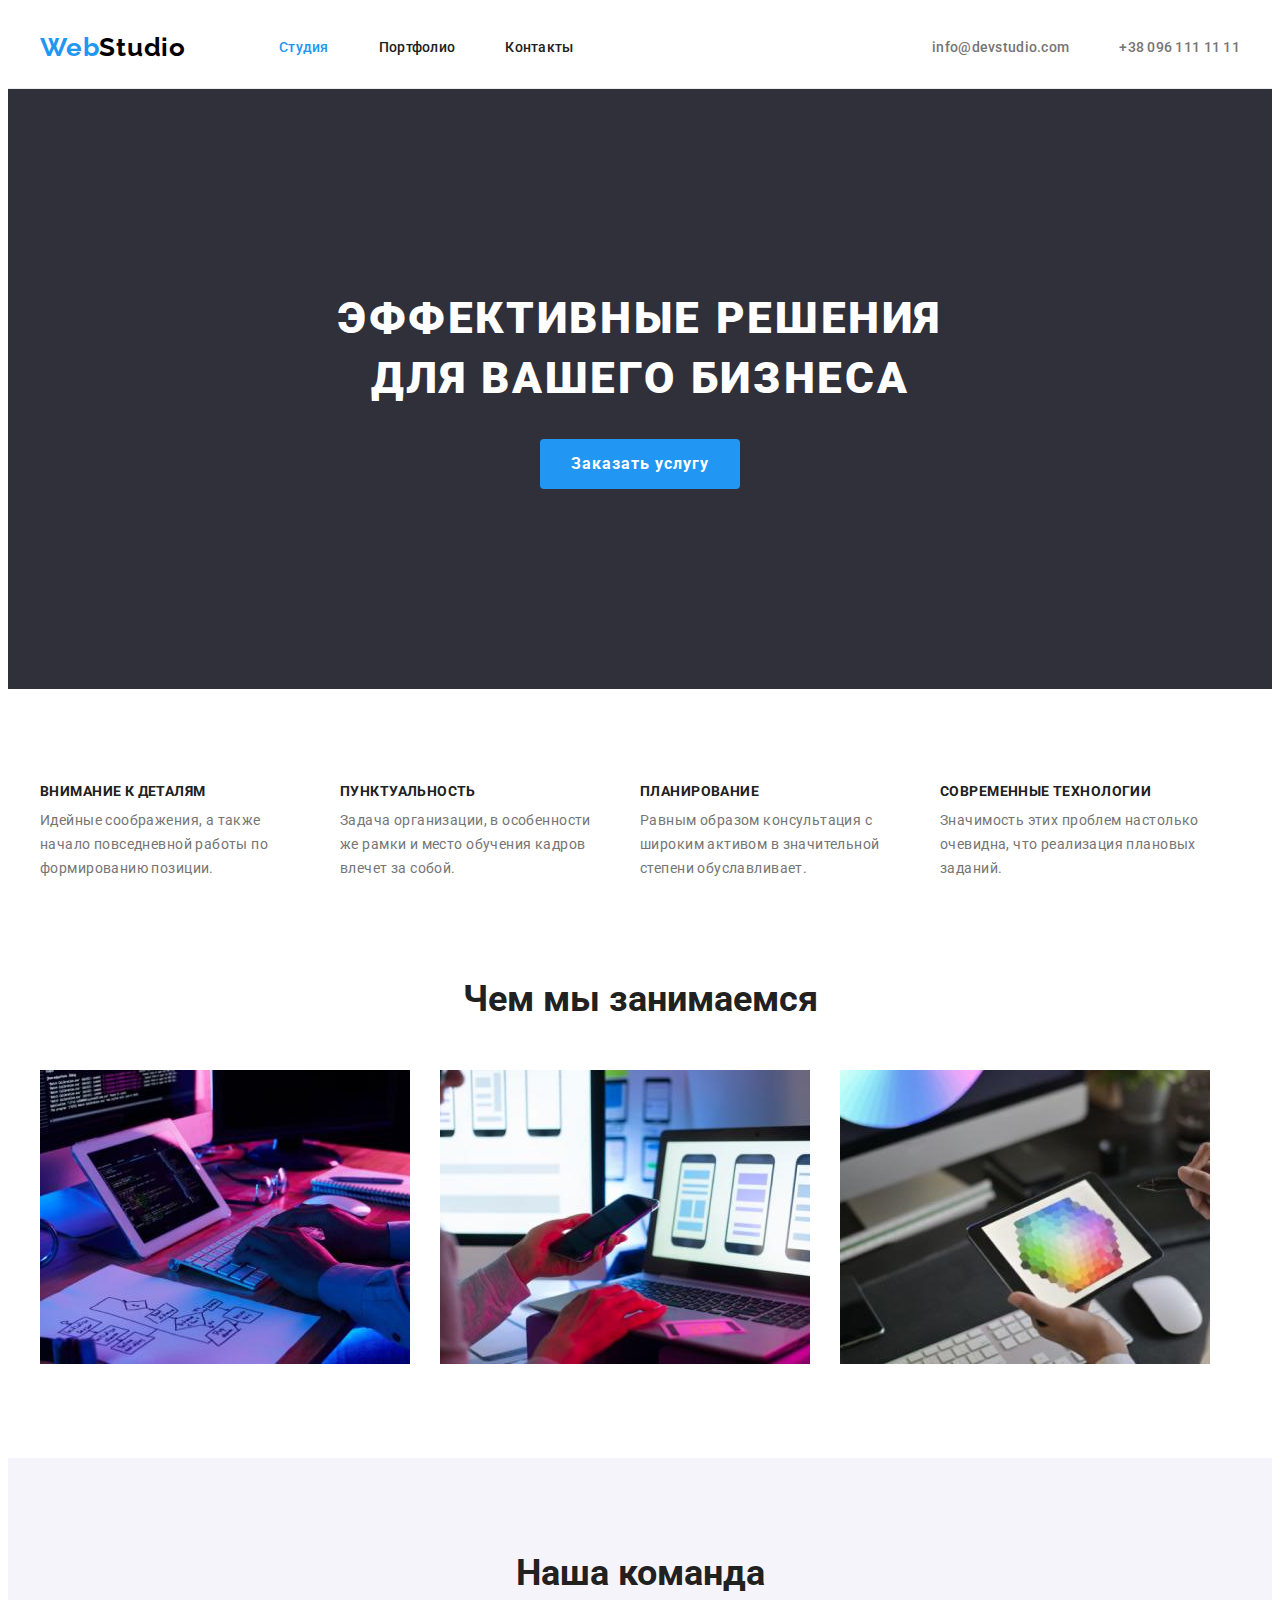
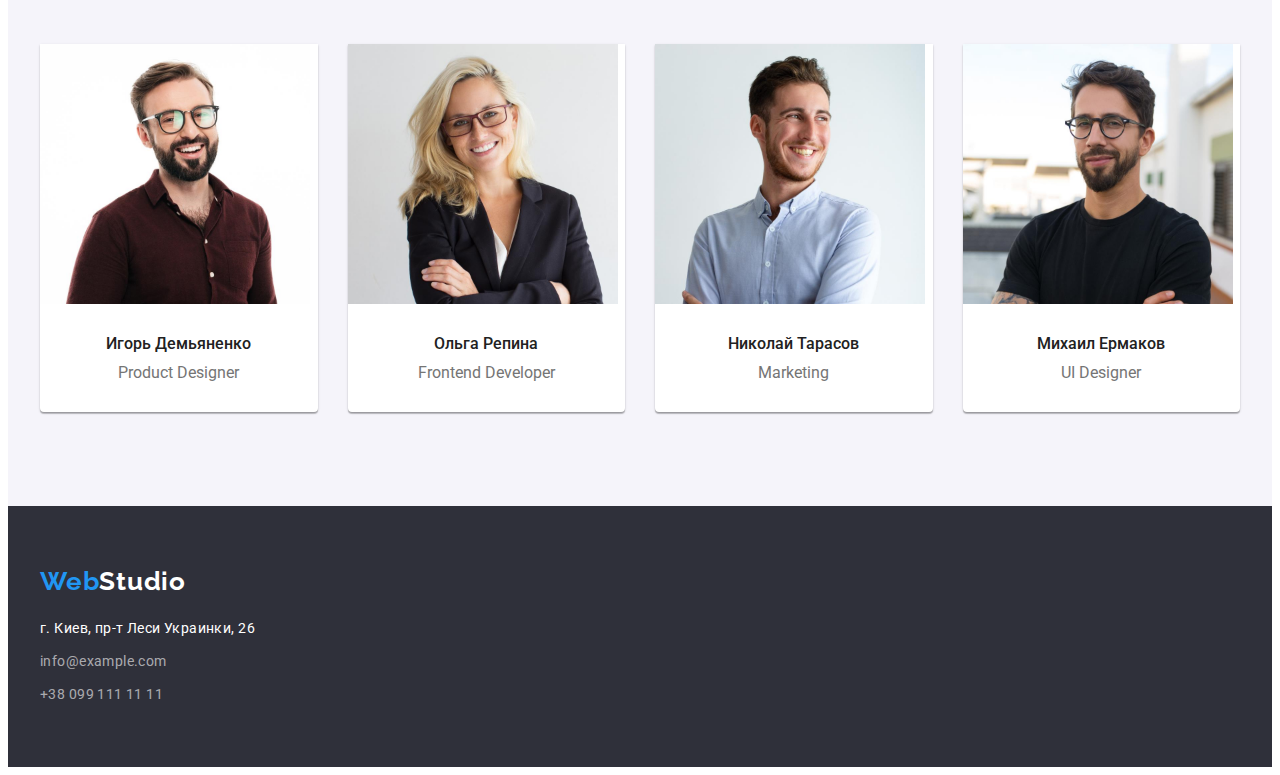
==== index.html @ 72ec7dcc "правки згідно зауважень ментора по роботі 3" ====
<!DOCTYPE html>
<html lang="ru">

<head>
    <meta charset="UTF-8">
    <meta http-equiv="X-UA-Compatible" content="IE=edge">
    <meta name="viewport" content="width=device-width, initial-scale=1.0">
    
    <link rel="preconnect" href="https://fonts.googleapis.com">
    <link rel="preconnect" href="https://fonts.gstatic.com" crossorigin>
    <link href="https://fonts.googleapis.com/css2?family=Raleway:ital,wght@0,700;1,700&family=Roboto:ital,wght@0,400;0,500;0,700;0,900;1,400;1,500;1,700;1,900&display=swap" rel="stylesheet">
    <link rel="stylesheet" href="https://cdnjs.cloudflare.com/ajax/libs/modern-normalize/1.1.0/modern-normalize.min.css"
        integrity="sha512-wpPYUAdjBVSE4KJnH1VR1HeZfpl1ub8YT/NKx4PuQ5NmX2tKuGu6U/JRp5y+Y8XG2tV+wKQpNHVUX03MfMFn9Q=="
        crossorigin="anonymous" referrerpolicy="no-referrer" />
    <title>index.html</title>
    
    <link rel="stylesheet" href="./styles.css/styles.css">
</head>

<body class="main-page">
    <!-- Шапка сайту -->
    
    <header class="head">
        <div class="container header">
        <nav class="nav-header">
            <a class="logo" href="./index.html">
                <span class="logo-color">Web</span>Studio
            </a>

            <ul class="nav-list">
                <li class="nav-item"><a class="link link-studio" href="./index.html">Студия</a></li>
                <li class="nav-item"><a class="link" href="./portfolio.html">Портфолио</a></li>
                <li class="nav-item"><a class="link" href="">Контакты</a></li>
            </ul>
        </nav>

        <ul class="contact">
            <li class="link-item"><a class="link-contact" href="mailto:info@devstudio.com">info@devstudio.com</a></li>
            <li class="link-item"> <a class="link-contact" href="tel:+380961111111">+38 096 111 11 11</a></li>
        </ul>
        
        </div>
    </header>
    
    <!-- основна частина документу  -->
    
    <main>
        <section class="hero">
            <h1 class="hero-title">Эффективные решения для вашего бизнеса</h1>
            <button class="hero-button" type="button">Заказать услугу</button>
        </section>

        <section class="section-pluses">
            <div class="container pluses">
                <ul class="section-list">
                    <li>
                        <h3 class="pluses-title">Внимание к деталям</h3>
                        <p class="pluses-text">Идейные соображения, а также начало повседневной работы по формированию позиции.</p>
                    </li>
                    <li>
                        <h3 class="pluses-title">Пунктуальность</h3>
                        <p class="pluses-text">Задача организации, в особенности же рамки и место обучения кадров влечет за собой.</p>
                    </li>
                    <li>
                        <h3 class="pluses-title">Планирование</h3>
                        <p class="pluses-text">Равным образом консультация с широким активом в значительной степени обуславливает.</p>
                    </li>
                    <li>
                        <h3 class="pluses-title">Современные технологии</h3>
                        <p class="pluses-text">Значимость этих проблем настолько очевидна, что реализация плановых заданий.</p>
                    </li>
                </ul>
            </div>
        </section>

        <section class="section-wtd">
            <div class="container wtd">
                <h2 class="section-title">Чем мы занимаемся</h2>
                <ul class="wtd-list">
                    <li class="wtd-item">
                        <img class="no-gap" src="./images/what_we_do/box_1.jpg" alt="написання коду" width="370">
                    </li>
                    <li class="wtd-item">
                        <img class="no-gap" src="./images/what_we_do/box_2.jpg" alt="десктопні додатки" width="370">
                    </li>
                    <li class="wtd-item">
                        <img class="no-gap" src="./images/what_we_do/box_3.jpg" alt="мобільні додатки" width="370">
                    </li>
                </ul>
            </div>
        </section>

        
        <section class="section-team">
            <div class="container">
            <h2 class="section-title">Наша команда</h2>
            <ul class="team-list">
                <li class="team-item">
                    <img class="no-gap" src="./images/our_team/img.jpg" alt="Игорь Демьяненко, Product Designer" width="270">
                    <div class="team-description">
                        <h3 class="team-title">Игорь Демьяненко</h3>
                        <p class="team-text">Product Designer</p>
                    </div>
                </li>

                <li class="team-item">
                    <img class="no-gap" src="./images/our_team/img-1.jpg" alt="Ольга Репина, Frontend Developer" width="270">
                    <div class="team-description">
                        <h3 class="team-title">Ольга Репина</h3>
                        <p class="team-text">Frontend Developer</p>
                    </div>
                </li>

                <li class="team-item">
                    <img class="no-gap" src="./images/our_team/img-2.jpg" alt="Николай Тарасов, Marketing" width="270">
                    <div class="team-description">
                        <h3 class="team-title">Николай Тарасов</h3>
                        <p class="team-text">Marketing</p>
                    </div>
                </li>

                <li class="team-item">
                    <img class="no-gap" src="./images/our_team/img-3.jpg" alt="Михаил Ермаков, UI Designer" width="270">
                    <div class="team-description">
                        <h3 class="team-title">Михаил Ермаков</h3>
                        <p class="team-text">UI Designer</p>
                    </div>
                </li>
            </ul>
            </div>
        </section>
        
    </main>

    <!-- footer -->
    <footer class="footer">
        <div class="container">
            <a class="logo-footer" href="./index.html">
                <span class="logo-color">Web</span>Studio
            </a>
            <address class="footer-address">
                <ul class="footer-list">
                    <li class="adr-item"> <a class="address-link" href="">г. Киев, пр-т Леси Украинки, 26</a> </li>
                    <li class="contact-atribute adr-item"> <a class="address-link" href="mailto:info@devstudio.com">info@example.com</a></li>
                    <li class="contact-atribute adr-item"> <a class="address-link" href="tel:+380991111111">+38 099 111 11 11</a> </li>
                </ul>
            </address>
        </div>
    </footer>

</body>

</html>
---- styles.css/styles.css ----
:root {
  --main-color: #212121;
  --second-color: #757575;
  --hover-color: #2196f3;
  --footer-text-color: #ffffff;
  --between-list-margin: 30px;
  --between-section-margin: 94px;
}
body {
  background-color: #ffffff;
  color: var(--main-color);
  font-family: 'Roboto', sans-serif;
  text-decoration: none;
}

h1,
h2,
h3,
h4,
h5,
h6,
p {
  margin: 0;
}
ul {
  margin: 0;
  padding: 0;
}
.no-gap {
  display: block;
}
/* header */
.container {
  width: 1200px;
  padding-left: 15px;
  padding-right: 15px;
  margin: 0 auto;
  /* outline: 2px solid red; */
}
/* .logo.link.link-contact {
  display: block;
  flex-direction: row;
  justify-content: space-between;
} */
/* .header-list {
  display: flex;
} */
.header {
  display: flex;
  flex-direction: row;
  align-items: center;
}
.head {
  border-bottom: 1px solid #ececec;
}
.logo {
  /* display: inline-block; */
  font-weight: 700;
  color: #000000;
  font-size: 26px;
  line-height: 1.19;
  font-family: 'Raleway', sans-serif;
  text-decoration: none;
  letter-spacing: 0.03em;
  margin-right: 93px;
  padding-top: 24px;
  padding-bottom: 25px;
}
.logo-color {
  color: var(--hover-color);
}
.nav-list {
  display: flex;
}
.nav-list > .nav-item:nth-child(-n + 2) {
  margin-right: 50px;
}

.nav-header {
  display: flex;
  align-items: center;
}
.contact {
  margin-left: auto;
}

.nav-list,
.contact {
  display: inline-flex;

  font-size: 14px;
  line-height: 1.14;
  font-weight: 500;
  list-style-type: none;
  letter-spacing: 0.02em;
}
.link {
  color: var(--main-color);
  text-decoration: none;
  padding-top: 32px;
  padding-bottom: 32px;
}
.link-studio {
  color: var(--hover-color);
}
.link-portfolio {
  color: var(--hover-color);
}

.link-contact {
  display: inline-block;
  color: var(--second-color);
  text-decoration: none;
}
.contact > .link-item:nth-child(1) {
  margin-right: 50px;
}
.link:hover,
.link-contact:hover,
.link:focus,
.link-contact:focus {
  color: var(--hover-color);
}

/* body studio */
.hero {
  background-color: #2f303a;
  text-align: center;
  padding-top: 200px;
  padding-bottom: 200px;
}
.hero-title {
  color: var(--footer-text-color);
  font-size: 44px;
  line-height: 1.36;
  font-weight: 900;
  letter-spacing: 0.06em;
  text-transform: uppercase;
  max-width: 696px;
  margin-left: auto;
  margin-right: auto;
}
.hero-button {
  /* display: inline-block; */
  border: none;
  margin-top: 30px;
  background: #2196f3;
  border-color: #2196f3;
  border-radius: 4px;
  color: var(--footer-text-color);
  font-family: inherit;
  font-size: 16px;
  line-height: 1.88;
  font-weight: 700;
  letter-spacing: 0.06em;
  min-width: 200px;
  min-height: 50px;
  padding: 10px, 32px;
  cursor: pointer;
}
.hero-button:hover,
.hero-button:focus {
  background: #188ce8;
}
.section-list {
  list-style-type: none;
  display: flex;
}

.section-pluses {
  padding-top: var(--between-section-margin);
}
/* .pluses {
  display: flex;
  flex-direction: row;
} */
/* .section-list > li {
  width: 270px;
} */
.section-list > li:nth-child(-n + 3) {
  margin-right: var(--between-list-margin);
}
.section-pluses .pluses-title {
  font-size: 14px;
  line-height: 1.17;
  font-weight: 700;
  letter-spacing: 0.03em;
  text-transform: uppercase;
}
.pluses-text {
  font-size: 14px;
  line-height: 1.71;
  margin-top: 10px;
  max-width: 270px;
  min-height: 75px;
}
.section-pluses .pluses-text {
  color: var(--second-color);
  line-height: 1.71;
  letter-spacing: 0.03em;
}
.section-wtd {
  padding-top: var(--between-section-margin);
  padding-bottom: var(--between-section-margin);
}
.section-title {
  /* padding-top: var(--between-section-margin); */
  font-size: 36px;
  line-height: 1.17;
  font-weight: 700;
  text-align: center;
}
.wtd-list {
  display: flex;
  list-style-type: none;
  margin-top: 50px;
}
.wtd-list > .wtd-item:nth-child(-n + 2) {
  margin-right: var(--between-list-margin);
}

.footer-list {
  list-style-type: none;
}
.section-team {
  background: #f5f4fa;
  padding-top: var(--between-section-margin);
  padding-bottom: var(--between-section-margin);
  flex-wrap: nowrap;
}
.section-team .team-item {
  background: #ffffff;
  box-shadow: 0px 1px 3px rgba(0, 0, 0, 0.12), 0px 1px 1px rgba(0, 0, 0, 0.14),
    0px 2px 1px rgba(0, 0, 0, 0.2);
  border-radius: 0px 0px 4px 4px;
}

.team-list {
  display: flex;
  margin-top: 50px;
  list-style-type: none;
  /* display: inline-block; */
  /* margin-left: 0;
  margin-right: 0; */
  /* padding-bottom: 94px; */
  /* justify-content: center; */
}
/* .team-list:first-child {
  padding-left: 215px;
} */
.team-item {
  /* margin-right: var(--between-list-margin); */
  flex-basis: calc(100% / 4);
  text-align: center;
}
.team-item:nth-child(-n + 3) {
  margin-right: var(--between-list-margin);
}
.team-description {
  padding-top: 30px;
  padding-bottom: 30px;
}
/* .team-title {

} */
.team-text {
  margin-top: 10px;
}
.team-list .team-title {
  color: var(--main-color);
  font-size: 16px;
  line-height: 1.19;
  font-weight: 500;
}
.team-list .team-text {
  color: var(--second-color);
  font-size: 16px;
  line-height: 1.19;
}

/* body portfolio */
.filter-title {
  position: absolute;
  width: 1px;
  height: 1px;
  margin: -1px;
  border: 0;
  padding: 0;

  white-space: nowrap;
  clip-path: inset(100%);
  clip: rect(0 0 0 0);
  overflow: hidden;
}

.section-filters {
  padding-top: var(--between-section-margin);
  padding-bottom: var(--between-section-margin);
  list-style-type: none;
}
.button-list {
  display: flex;
  list-style-type: none;
  justify-content: center;
  margin-right: 8px;
}
.btn-item {
  display: flex;
  margin-right: 8px;
  border: none;
  outline: none;
}
.button-list > .btn-item:last-child {
  margin-right: 0px;
}
.button-list .portfolio-list {
  list-style-type: none;
}
.filter-button {
  background: #f5f4fa;
  border: none;
  font-family: inherit;
  font-size: 16px;
  line-height: 1.63;
  font-weight: 500;
  letter-spacing: 0.03em;
  color: var(--main-color);
  border-radius: 4px;
  cursor: pointer;
  padding: 6px 22px;
  max-height: 38px;
}
.filter-button:hover,
.filter-button:focus {
  background: var(--hover-color);
  color: var(--footer-text-color);
}
.portfolio-list {
  margin-top: 50px;
  display: flex;
  flex-direction: row;
  flex-wrap: wrap;
  flex-basis: calc(100% / 3 - 30px);
  list-style-type: none;
}
.pl-item {
  margin-right: var(--between-list-margin);
  /* outline: 1px solid #eeeeee; */
  margin-bottom: var(--between-list-margin);
}
.portfolio-list > .pl-item:nth-child(3n + 3) {
  margin-right: 0;
}
.portfolio-list > .pl-item:nth-last-child(-n + 3) {
  margin-bottom: 0;
}
.pl-title {
  color: var(--main-color);
  font-size: 18px;
  line-height: 2;
  font-weight: 700;
  letter-spacing: 0.06em;
}
.portfolio-text {
  color: var(--second-color);
  font-size: 16px;
  line-height: 1.88;
  letter-spacing: 0.03em;
  margin-top: 4px;
}
/* .pl-title,
.portfolio-text {
  padding-left: 24px;
  padding-right: 24px;
} */
.pl-description {
  padding: 20px 24px;
  border: 1px solid #eeeeee;
  border-top: none;
}
/* footer */
.footer {
  background-color: #2f303a;
  padding-top: 60px;
  padding-bottom: 60px;
}
.footer-address {
  margin-top: 20px;
}
.logo-footer {
  display: inline-block;
  font-weight: 700;
  color: var(--footer-text-color);
  font-size: 26px;
  line-height: 1.19;
  font-family: 'Raleway', sans-serif;
  text-decoration: none;
  letter-spacing: 0.03em;
}
.address-link {
  /* color: var(--main-color); */
  color: var(--footer-text-color);
  text-decoration: none;
  font-style: normal;
  font-size: 14px;
  line-height: 1.71;
  letter-spacing: 0.03em;
}
.contact-atribute .address-link {
  text-decoration: none;
  /* color: var(--main-color); */
  color: rgba(255, 255, 255, 0.6);
  font-size: 14px;
  line-height: 1.71;
  letter-spacing: 0.03em;
}
.adr-item:nth-child(-n + 2) {
  margin-bottom: 9px;
}
/* .footer-list > .adr-item:last-child {
  
} */
.address-link:hover,
.address-link:focus {
  color: var(--hover-color);
}
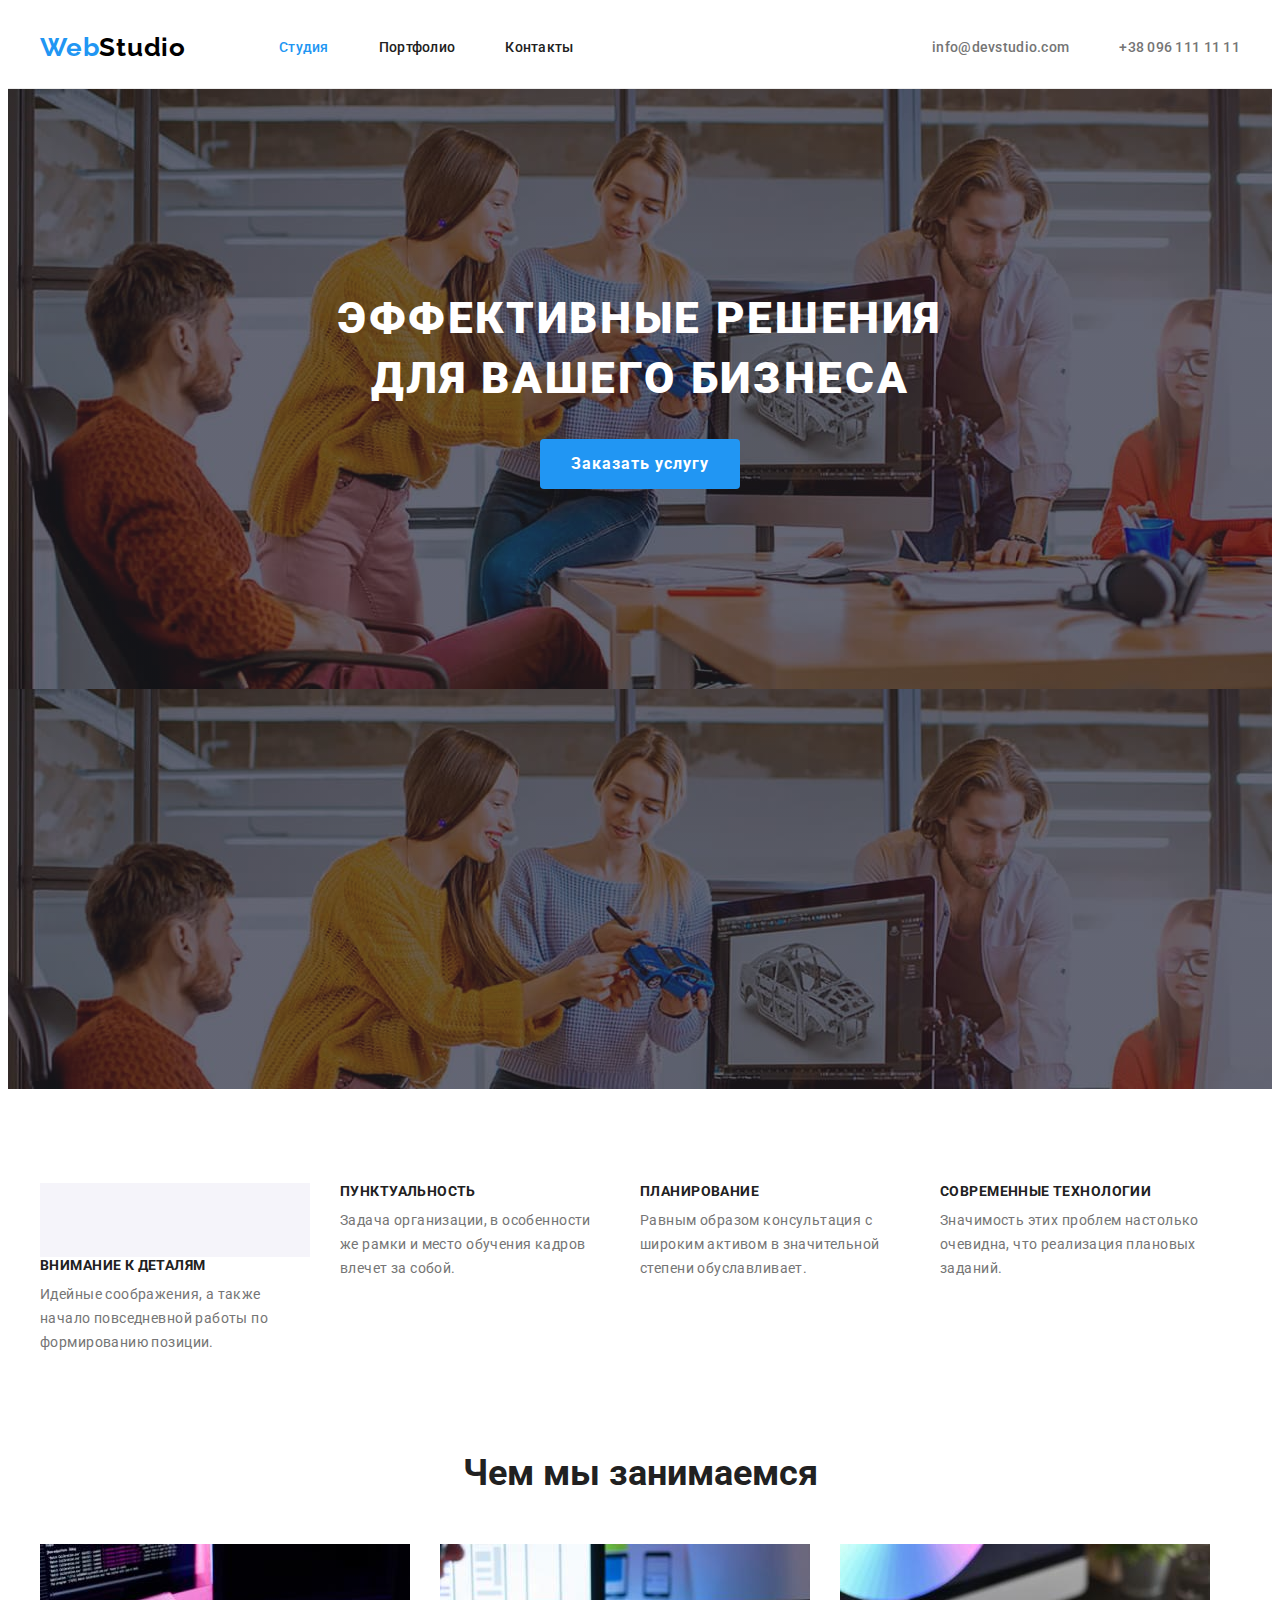
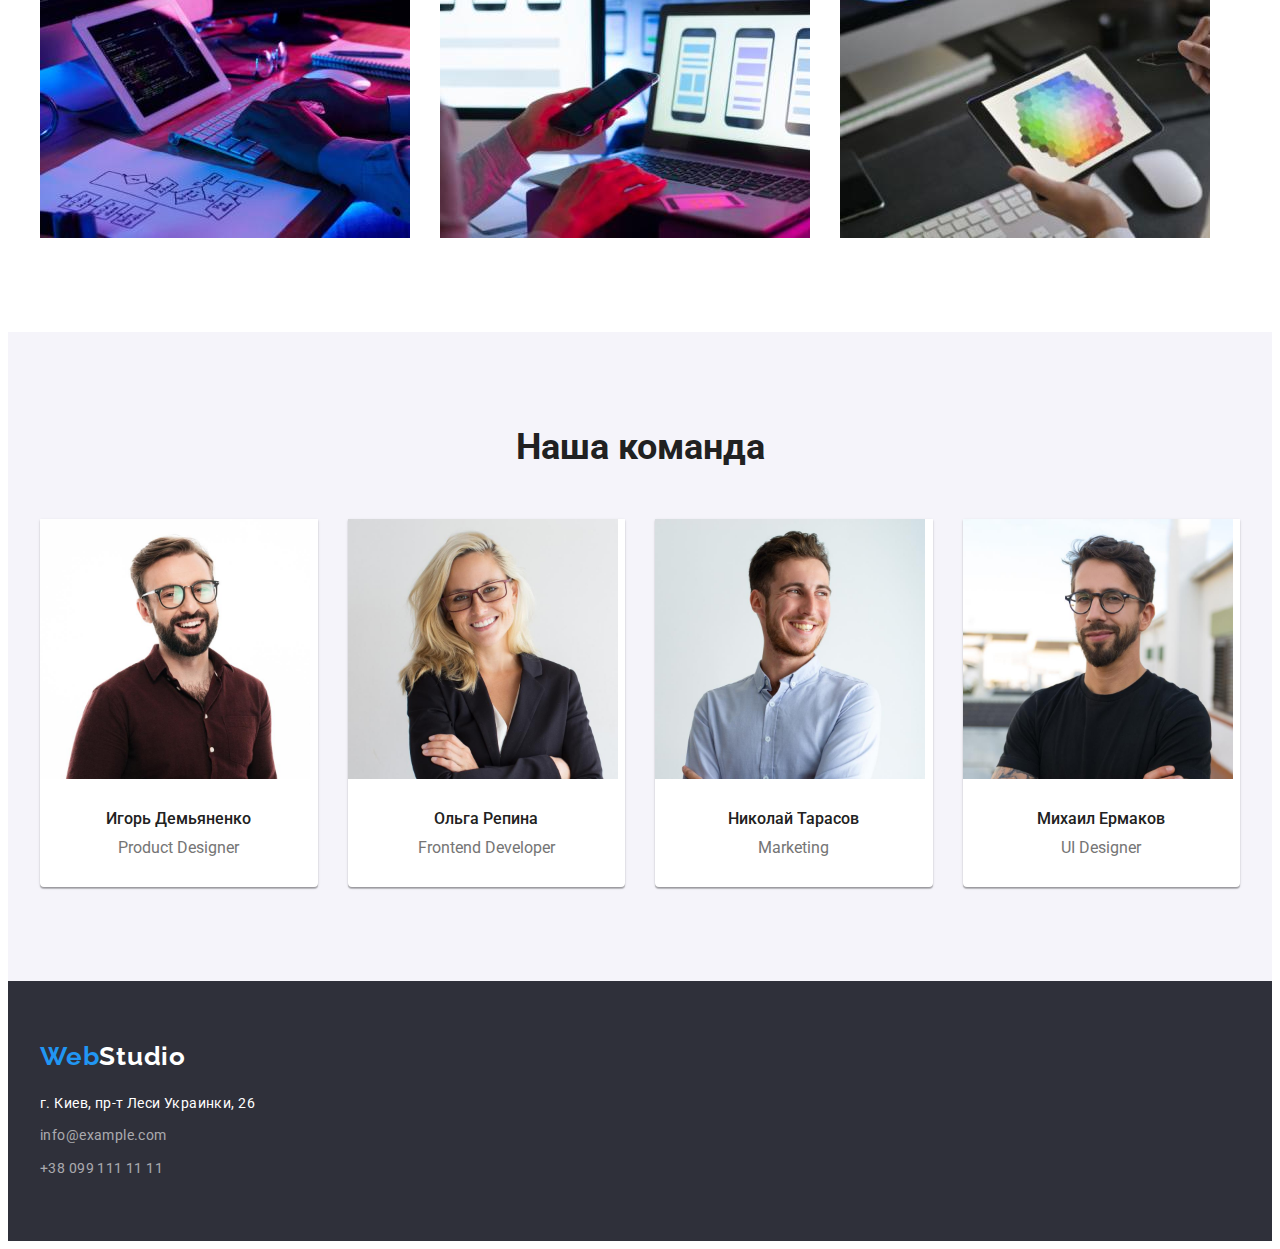
==== commit be026c97: "practice" ====
--- a/index.html
+++ b/index.html
@@ -54,6 +54,11 @@
             <div class="container pluses">
                 <ul class="section-list">
                     <li>
+                        <div class="antena">
+                            <svg width="65px" height="70px">
+                                <use href="./images/icons.svg#icon-antena"></use>
+                            </svg>
+                        </div>
                         <h3 class="pluses-title">Внимание к деталям</h3>
                         <p class="pluses-text">Идейные соображения, а также начало повседневной работы по формированию позиции.</p>
                     </li>
--- a/styles.css/styles.css
+++ b/styles.css/styles.css
@@ -124,10 +124,16 @@
 
 /* body studio */
 .hero {
-  background-color: #2f303a;
+  background-color: #c4c4c4;
   text-align: center;
   padding-top: 200px;
   padding-bottom: 200px;
+  background-image: linear-gradient(to right, rgba(47, 48, 58, 0.4), rgba(47, 48, 58, 0.4)),
+    url(../images/hero/hero-img.jpg);
+  min-height: 600px;
+  max-width: 1600px;
+  margin-left: auto;
+  margin-right: auto;
 }
 .hero-title {
   color: var(--footer-text-color);
@@ -157,6 +163,7 @@
   min-height: 50px;
   padding: 10px, 32px;
   cursor: pointer;
+  box-shadow: 0px, 4px rgba(0, 0, 0, 0.15);
 }
 .hero-button:hover,
 .hero-button:focus {
@@ -166,7 +173,11 @@
   list-style-type: none;
   display: flex;
 }
-
+.antena {
+  content: '';
+  border: none;
+  background-color: #f5f4fa;
+}
 .section-pluses {
   padding-top: var(--between-section-margin);
 }
@@ -302,7 +313,7 @@
   display: flex;
   list-style-type: none;
   justify-content: center;
-  margin-right: 8px;
+  /* margin-right: 8px; */
 }
 .btn-item {
   display: flex;
@@ -334,6 +345,8 @@
 .filter-button:focus {
   background: var(--hover-color);
   color: var(--footer-text-color);
+  box-shadow: 0px 2px 2px 0px rgba(0, 0, 0, 0.12), 0px 1px 2px 0px rgba(0, 0, 0, 0.08),
+    0px 3px 1px 0px rgba(0, 0, 0, 0.1);
 }
 .portfolio-list {
   margin-top: 50px;
@@ -342,6 +355,11 @@
   flex-wrap: wrap;
   flex-basis: calc(100% / 3 - 30px);
   list-style-type: none;
+}
+.pl-item:hover,
+.pl-item:focus {
+  box-shadow: 1px 4px 6px 0px rgba(0, 0, 0, 0.16), 0px 4px 4px 0px rgba(0, 0, 0, 0.06),
+    0px 1px 1px 0px rgba(0, 0, 0, 0.12);
 }
 .pl-item {
   margin-right: var(--between-list-margin);
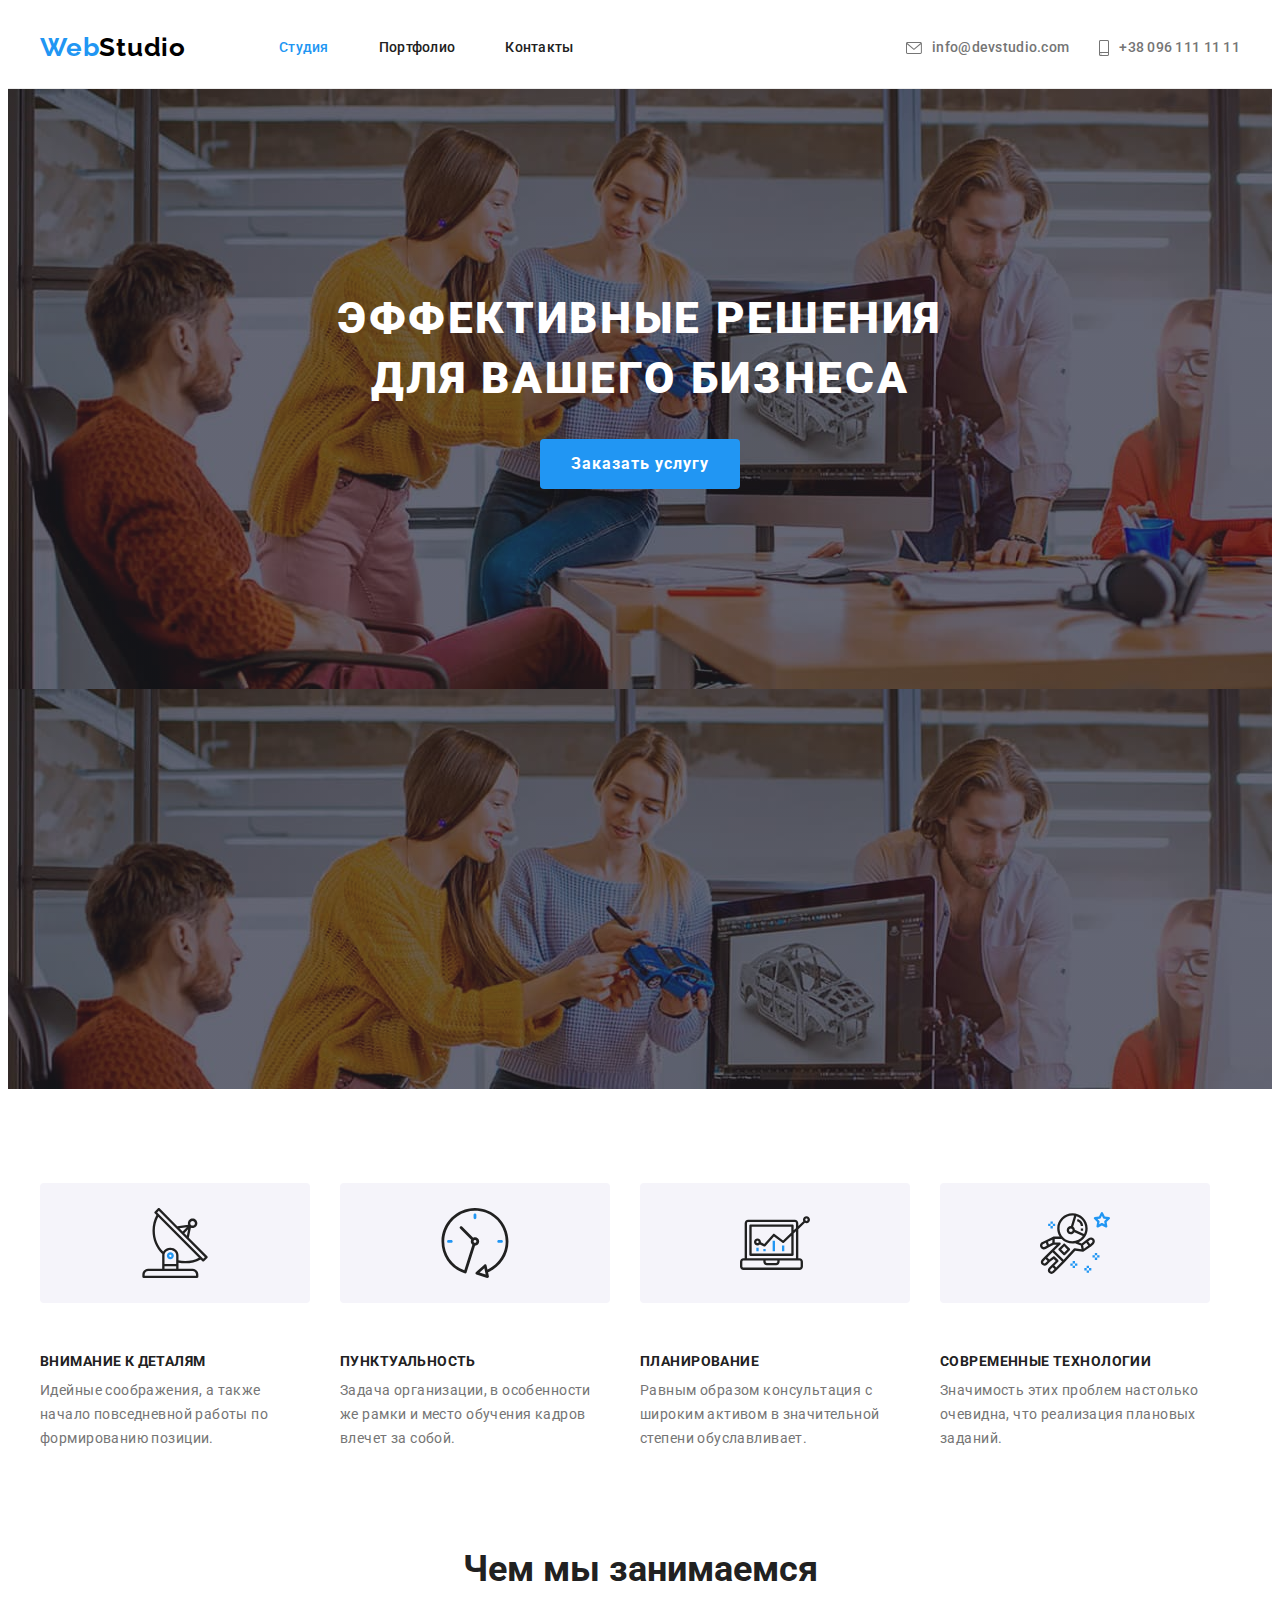
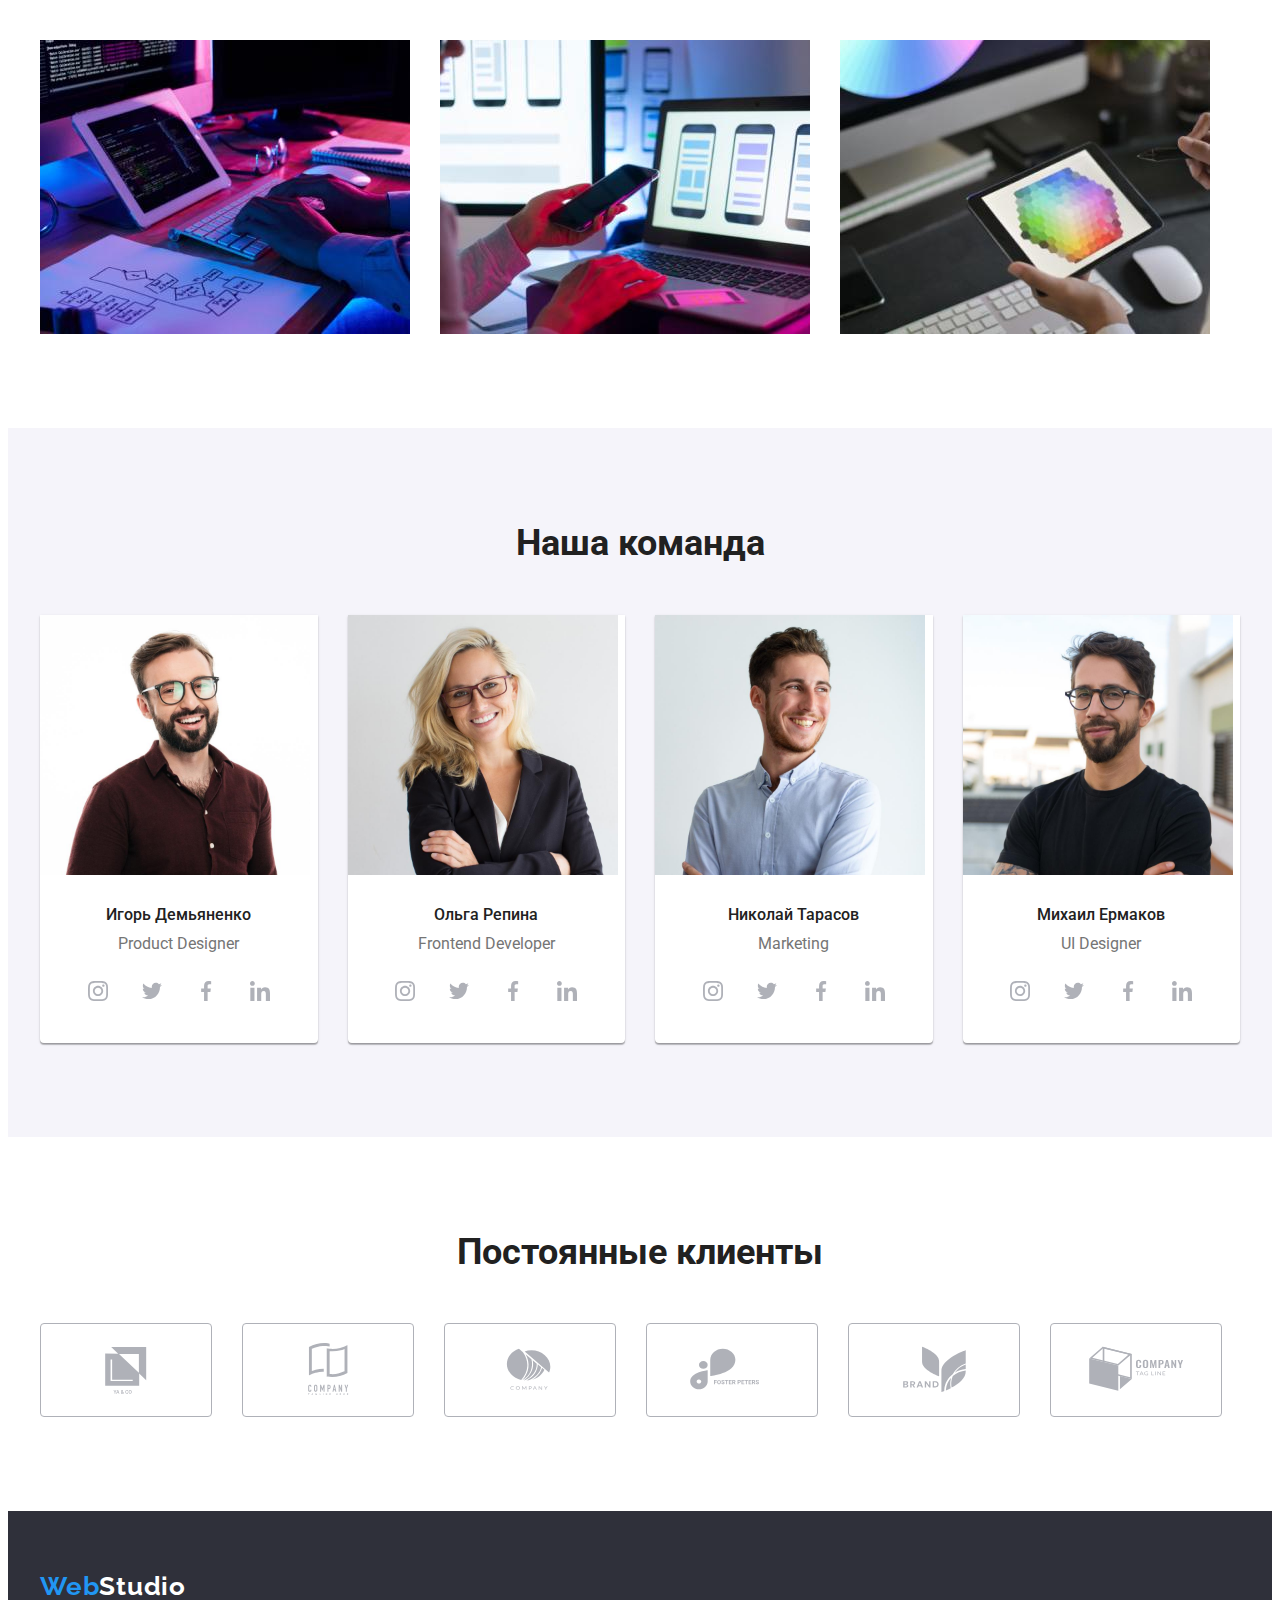
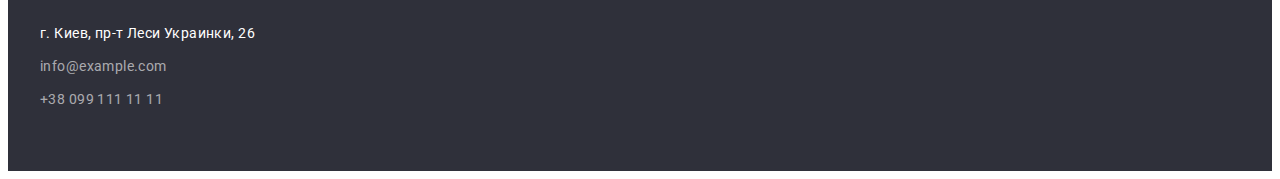
==== commit 1c14f0ff: "add social links and clients logo" ====
--- a/index.html
+++ b/index.html
@@ -35,8 +35,23 @@
         </nav>
 
         <ul class="contact">
-            <li class="link-item"><a class="link-contact" href="mailto:info@devstudio.com">info@devstudio.com</a></li>
-            <li class="link-item"> <a class="link-contact" href="tel:+380961111111">+38 096 111 11 11</a></li>
+            <li class="link-item">
+                    
+                    <a class="link-contact" href="mailto:info@devstudio.com">
+                        <svg class="icon-contact" width="16px" height="12px">
+                            <use href="./images/icons.svg#icon-envelope"></use>
+                        </svg>
+                        info@devstudio.com</a>
+
+                    </li>
+                
+            <li class="link-item"> 
+                
+                <a class="link-contact" href="tel:+380961111111">
+                    <svg class="icon-contact" width="10px" height="16px">
+                        <use href="./images/icons.svg#icon-smartphone"></use>
+                    </svg>
+                    +38 096 111 11 11</a></li>
         </ul>
         
         </div>
@@ -53,24 +68,39 @@
         <section class="section-pluses">
             <div class="container pluses">
                 <ul class="section-list">
-                    <li>
-                        <div class="antena">
-                            <svg width="65px" height="70px">
-                                <use href="./images/icons.svg#icon-antena"></use>
+                    <li class="pluses-item">
+                        <div class="pluses-icon-bg">
+                            <svg class="icon-pluses" width="70px" height="70px">
+                                <use href="./images/icons.svg#icon-antenna"></use>
                             </svg>
                         </div>
                         <h3 class="pluses-title">Внимание к деталям</h3>
                         <p class="pluses-text">Идейные соображения, а также начало повседневной работы по формированию позиции.</p>
                     </li>
                     <li>
+                        <div class="pluses-icon-bg">
+                            <svg class="icon-pluses" width="70px" height="70px">
+                                <use href="./images/icons.svg#icon-clock"></use>
+                            </svg>
+                        </div>
                         <h3 class="pluses-title">Пунктуальность</h3>
                         <p class="pluses-text">Задача организации, в особенности же рамки и место обучения кадров влечет за собой.</p>
                     </li>
                     <li>
+                        <div class="pluses-icon-bg">
+                            <svg class="icon-pluses" width="70px" height="70px">
+                                <use href="./images/icons.svg#icon-diagram"></use>
+                            </svg>
+                        </div>
                         <h3 class="pluses-title">Планирование</h3>
                         <p class="pluses-text">Равным образом консультация с широким активом в значительной степени обуславливает.</p>
                     </li>
                     <li>
+                        <div class="pluses-icon-bg">
+                            <svg class="icon-pluses" width="70px" height="70px">
+                                <use href="./images/icons.svg#icon-astronaut"></use>
+                            </svg>
+                        </div>
                         <h3 class="pluses-title">Современные технологии</h3>
                         <p class="pluses-text">Значимость этих проблем настолько очевидна, что реализация плановых заданий.</p>
                     </li>
@@ -105,6 +135,37 @@
                     <div class="team-description">
                         <h3 class="team-title">Игорь Демьяненко</h3>
                         <p class="team-text">Product Designer</p>
+                    
+                    <ul class="social-list">
+                        <li class="social-item">
+                            <button class="social-btn">
+                                <svg class="icon-social" width="20px" height="20px">
+                                    <use href="images/icons.svg#icon-instagram"></use>
+                                </svg>
+                            </button>
+                        </li>
+                        <li class="social-item">
+                            <button class="social-btn">
+                                <svg class="icon-social" width="20px" height="20px">
+                                    <use href="images/icons.svg#icon-twitter"></use>
+                                </svg>
+                            </button>
+                        </li>
+                        <li class="social-item">
+                            <button class="social-btn">
+                                <svg class="icon-social" width="20px" height="20px">
+                                    <use href="images/icons.svg#icon-facebook"></use>
+                                </svg>
+                            </button>
+                        </li>
+                        <li class="social-item">
+                            <button class="social-btn">
+                                <svg class="icon-social" width="20px" height="20px">
+                                    <use href="images/icons.svg#icon-linkedin"></use>
+                                </svg>
+                            </button>
+                        </li>
+                    </ul>
                     </div>
                 </li>
 
@@ -113,6 +174,36 @@
                     <div class="team-description">
                         <h3 class="team-title">Ольга Репина</h3>
                         <p class="team-text">Frontend Developer</p>
+                        <ul class="social-list">
+                            <li class="social-item">
+                                <button class="social-btn">
+                                    <svg class="icon-social" width="20px" height="20px">
+                                        <use href="images/icons.svg#icon-instagram"></use>
+                                    </svg>
+                                </button>
+                            </li>
+                            <li class="social-item">
+                                <button class="social-btn">
+                                    <svg class="icon-social" width="20px" height="20px">
+                                        <use href="images/icons.svg#icon-twitter"></use>
+                                    </svg>
+                                </button>
+                            </li>
+                            <li class="social-item">
+                                <button class="social-btn">
+                                    <svg class="icon-social" width="20px" height="20px">
+                                        <use href="images/icons.svg#icon-facebook"></use>
+                                    </svg>
+                                </button>
+                            </li>
+                            <li class="social-item">
+                                <button class="social-btn">
+                                    <svg class="icon-social" width="20px" height="20px">
+                                        <use href="images/icons.svg#icon-linkedin"></use>
+                                    </svg>
+                                </button>
+                            </li>
+                        </ul>
                     </div>
                 </li>
 
@@ -121,6 +212,36 @@
                     <div class="team-description">
                         <h3 class="team-title">Николай Тарасов</h3>
                         <p class="team-text">Marketing</p>
+                        <ul class="social-list">
+                            <li class="social-item">
+                                <button class="social-btn">
+                                    <svg class="icon-social" width="20px" height="20px">
+                                        <use href="images/icons.svg#icon-instagram"></use>
+                                    </svg>
+                                </button>
+                            </li>
+                            <li class="social-item">
+                                <button class="social-btn">
+                                    <svg class="icon-social" width="20px" height="20px">
+                                        <use href="images/icons.svg#icon-twitter"></use>
+                                    </svg>
+                                </button>
+                            </li>
+                            <li class="social-item">
+                                <button class="social-btn">
+                                    <svg class="icon-social" width="20px" height="20px">
+                                        <use href="images/icons.svg#icon-facebook"></use>
+                                    </svg>
+                                </button>
+                            </li>
+                            <li class="social-item">
+                                <button class="social-btn">
+                                    <svg class="icon-social" width="20px" height="20px">
+                                        <use href="images/icons.svg#icon-linkedin"></use>
+                                    </svg>
+                                </button>
+                            </li>
+                        </ul>
                     </div>
                 </li>
 
@@ -129,9 +250,89 @@
                     <div class="team-description">
                         <h3 class="team-title">Михаил Ермаков</h3>
                         <p class="team-text">UI Designer</p>
+                        <ul class="social-list">
+                            <li class="social-item">
+                                <button class="social-btn">
+                                    <svg class="icon-social" width="20px" height="20px">
+                                        <use href="images/icons.svg#icon-instagram"></use>
+                                    </svg>
+                                </button>
+                            </li>
+                            <li class="social-item">
+                                <button class="social-btn">
+                                    <svg class="icon-social" width="20px" height="20px">
+                                        <use href="images/icons.svg#icon-twitter"></use>
+                                    </svg>
+                                </button>
+                            </li>
+                            <li class="social-item">
+                                <button class="social-btn">
+                                    <svg class="icon-social" width="20px" height="20px">
+                                        <use href="images/icons.svg#icon-facebook"></use>
+                                    </svg>
+                                </button>
+                            </li>
+                            <li class="social-item">
+                                <button class="social-btn">
+                                    <svg class="icon-social" width="20px" height="20px">
+                                        <use href="images/icons.svg#icon-linkedin"></use>
+                                    </svg>
+                                </button>
+                            </li>
+                        </ul>
                     </div>
                 </li>
             </ul>
+            </div>
+        </section>
+
+        <section class="clients">
+            <div class="container">
+                <h2 class="section-title">Постоянные клиенты</h2>
+                <ul class="clients-list">
+                    <li class="clients-item">
+                        <button class="client-btn">
+                            <svg class="icon-client" width="170px" height="92px">
+                                <use href="./images/icons.svg#icon-client1"></use>
+                            </svg>
+                        </button>
+                    </li>
+                    <li class="clients-item">
+                        <button class="client-btn">
+                            <svg class="icon-client" width="170px" height="92px">
+                                <use href="./images/icons.svg#icon-client2"></use>
+                            </svg>
+                        </button>
+                    </li>
+                    <li class="clients-item">
+                        <button class="client-btn">
+                            <svg class="icon-client" width="170px" height="92px">
+                                <use href="./images/icons.svg#icon-client3"></use>
+                            </svg>
+                        </button>
+                    </li>
+                    <li class="clients-item">
+                        <button class="client-btn">
+                            <svg class="icon-client" width="170px" height="92px">
+                                <use href="./images/icons.svg#icon-client4"></use>
+                            </svg>
+                        </button>
+                    </li>
+                    <li class="clients-item">
+                        <button class="client-btn">
+                            <svg class="icon-client" width="170px" height="92px">
+                                <use href="./images/icons.svg#icon-client5"></use>
+                            </svg>
+                        </button>
+                    </li>
+                    <li class="clients-item">
+                        <button class="client-btn">
+                            <svg class="icon-client" width="170px" height="92px">
+                                <use href="./images/icons.svg#icon-client6"></use>
+                            </svg>
+                        </button>
+                    </li>
+                </ul>
             </div>
         </section>
         
--- a/styles.css/styles.css
+++ b/styles.css/styles.css
@@ -3,6 +3,7 @@
   --second-color: #757575;
   --hover-color: #2196f3;
   --footer-text-color: #ffffff;
+  --social-icon-color: #afb1b8;
   --between-list-margin: 30px;
   --between-section-margin: 94px;
 }
@@ -108,12 +109,13 @@
 }
 
 .link-contact {
-  display: inline-block;
+  display: inline-flex;
   color: var(--second-color);
   text-decoration: none;
+  align-items: center;
 }
 .contact > .link-item:nth-child(1) {
-  margin-right: 50px;
+  margin-right: 30px;
 }
 .link:hover,
 .link-contact:hover,
@@ -121,7 +123,20 @@
 .link-contact:focus {
   color: var(--hover-color);
 }
-
+.icon-contact:hover {
+  fill: var(--hover-color);
+}
+.link-item {
+  content: '';
+  display: inline-flex;
+}
+.icon-contact {
+  content: '';
+  fill: currentColor;
+
+  display: inline-flex;
+  margin-right: 10px;
+}
 /* body studio */
 .hero {
   background-color: #c4c4c4;
@@ -173,21 +188,23 @@
   list-style-type: none;
   display: flex;
 }
-.antena {
-  content: '';
+.pluses-icon-bg {
   border: none;
   background-color: #f5f4fa;
+  border-radius: 4px;
+  height: 120px;
+  width: 270px;
+}
+.icon-pluses {
+  content: '';
+  margin: 25px 100px;
 }
 .section-pluses {
   padding-top: var(--between-section-margin);
 }
-/* .pluses {
-  display: flex;
-  flex-direction: row;
-} */
-/* .section-list > li {
-  width: 270px;
-} */
+.pluses-title {
+  margin-top: 50px;
+}
 .section-list > li:nth-child(-n + 3) {
   margin-right: var(--between-list-margin);
 }
@@ -288,7 +305,84 @@
   font-size: 16px;
   line-height: 1.19;
 }
-
+.social-list {
+  contain: '';
+  display: flex;
+  list-style: none;
+  margin-top: 16px;
+  width: 206px;
+  margin-left: auto;
+  margin-right: auto;
+}
+.social-btn {
+  content: '';
+  display: inline-flex;
+  padding: 0;
+  margin: 0;
+  border: none;
+  width: 44px;
+  height: 44px;
+  border-radius: 50%;
+  background-position: center;
+  background-color: transparent;
+  fill: var(--social-icon-color);
+  justify-content: center;
+  align-items: center;
+}
+.icon-social {
+  content: '';
+  display: inline-flex;
+
+  /* fill: var(--social-icon-color); */
+}
+.social-btn:hover,
+.social-btn:focus {
+  content: '';
+  fill: var(--footer-text-color);
+  background-color: var(--hover-color);
+}
+
+.social-item:nth-child(-n + 3) {
+  margin-right: 10px;
+}
+.social-item {
+  align-items: center;
+}
+.clients {
+  padding-top: var(--between-section-margin);
+  padding-bottom: var(--between-section-margin);
+}
+.clients-list {
+  content: '';
+  display: flex;
+  list-style: none;
+  margin-top: 50px;
+}
+.client-btn {
+  list-style-type: none;
+  content: '';
+  display: flex;
+  padding: 0;
+  margin: 0;
+  border: none;
+  fill: var(--social-icon-color);
+  background-color: var(--footer-text-color);
+}
+.icon-client {
+  content: '';
+  border: 1px solid #afb1b8;
+  border-radius: 4px;
+  fill: var(--social-icon-color);
+}
+.clients-item:nth-child(-n + 5) {
+  margin-right: 30px;
+}
+.icon-client:hover,
+.icon-client:focus {
+  content: '';
+  fill: var(--hover-color);
+  border: 1px solid var(--hover-color);
+}
 /* body portfolio */
 .filter-title {
   position: absolute;
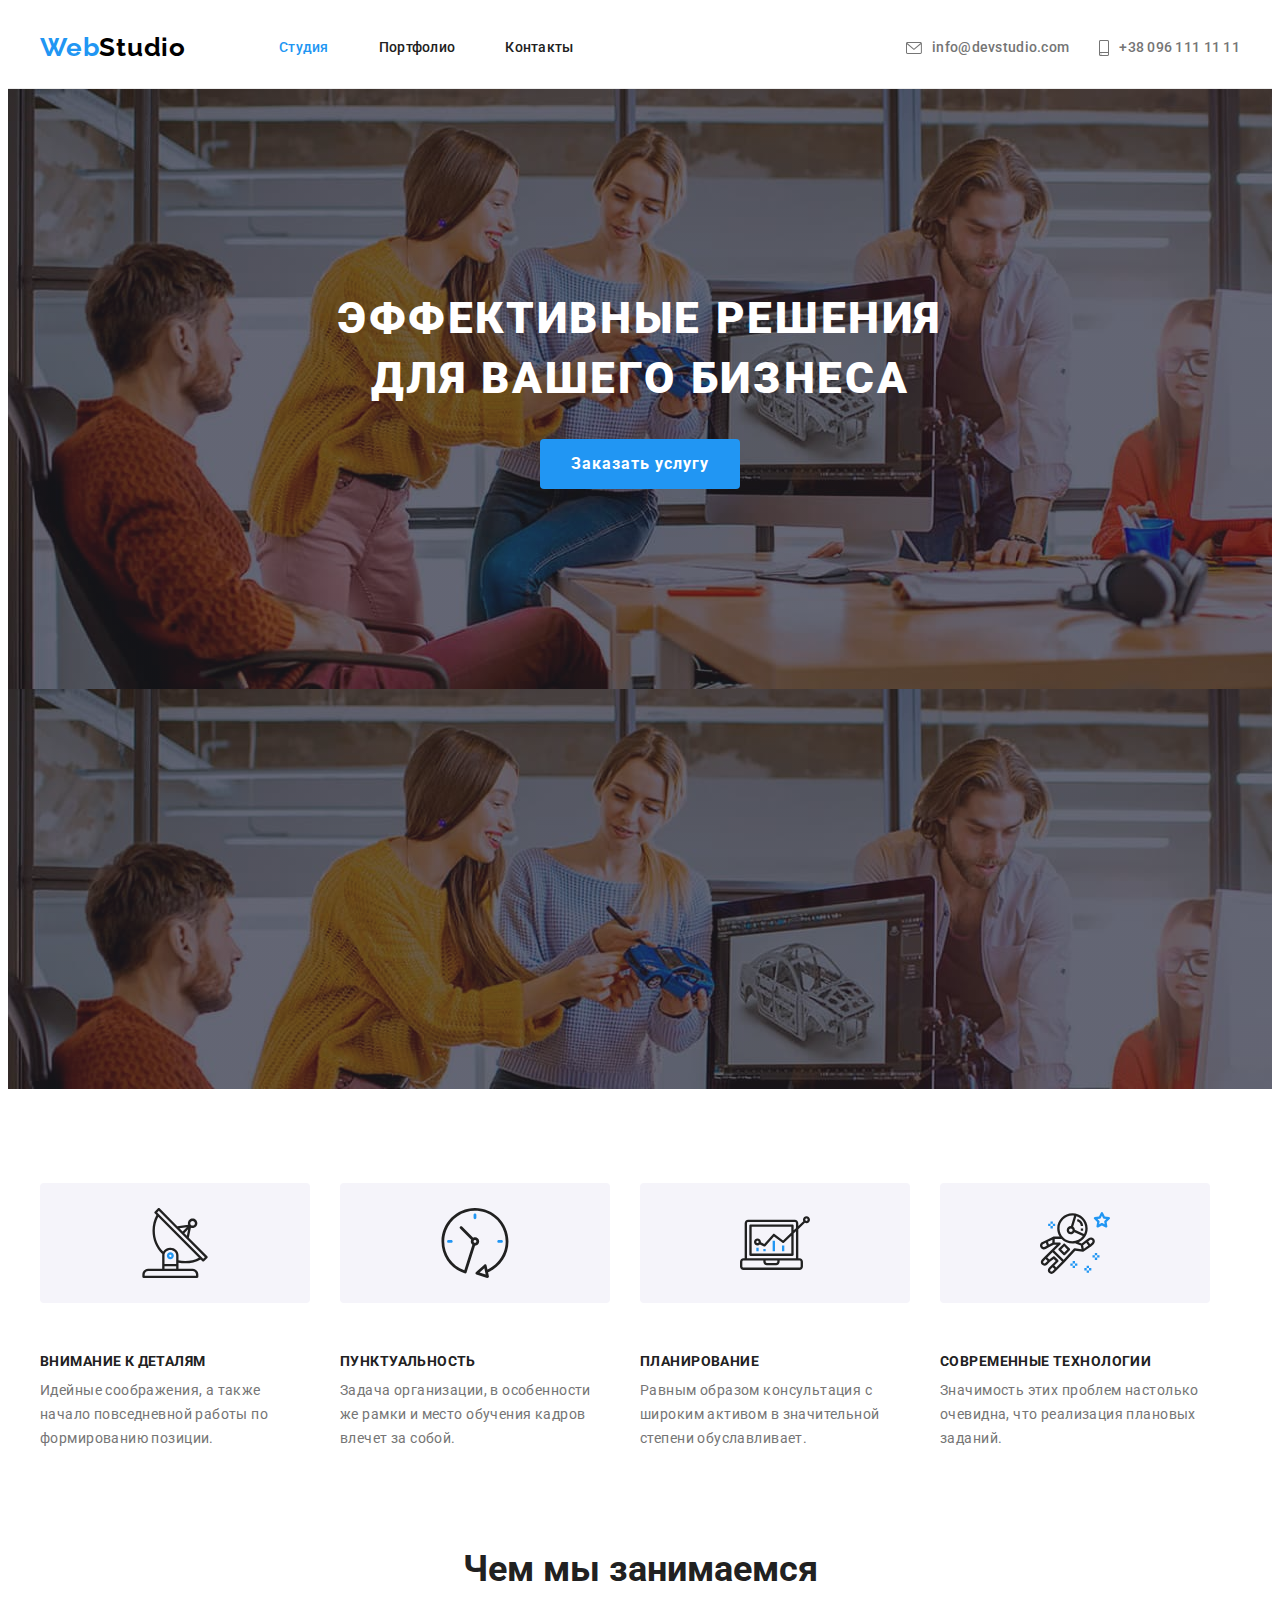
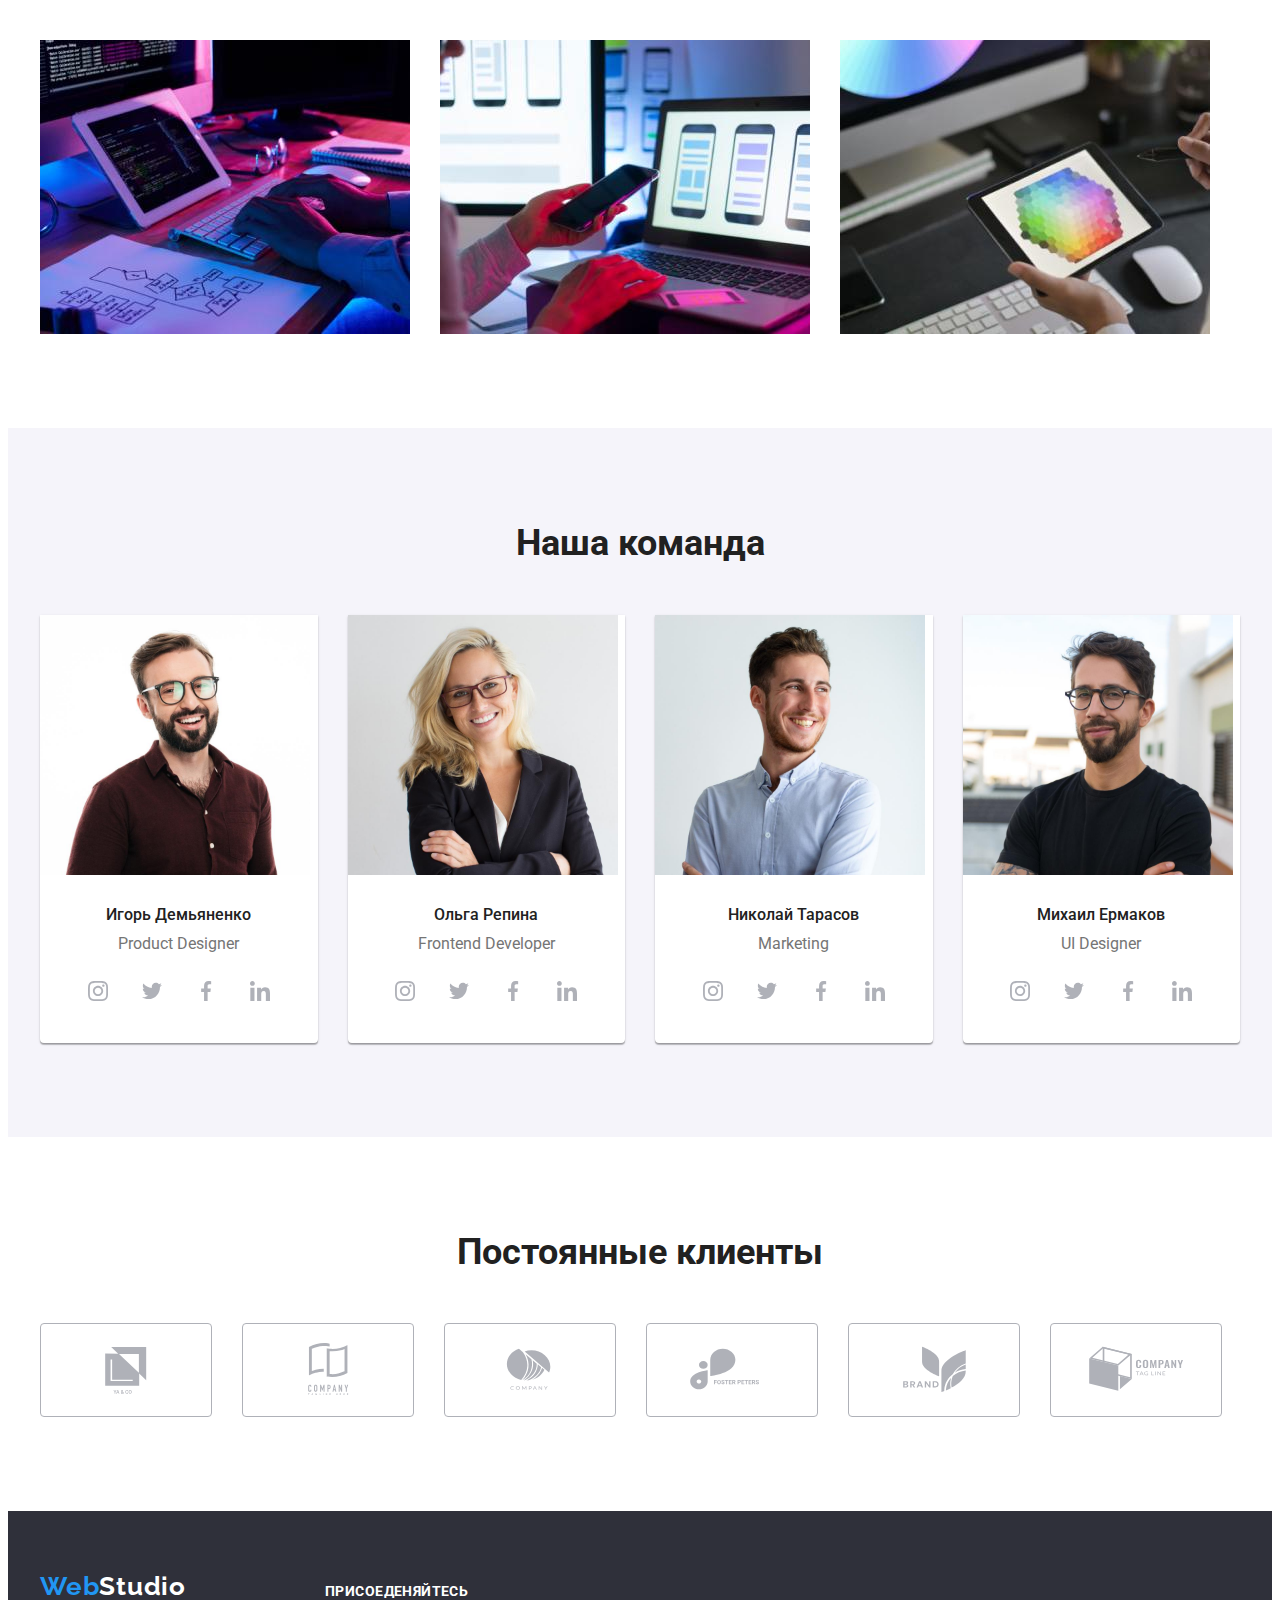
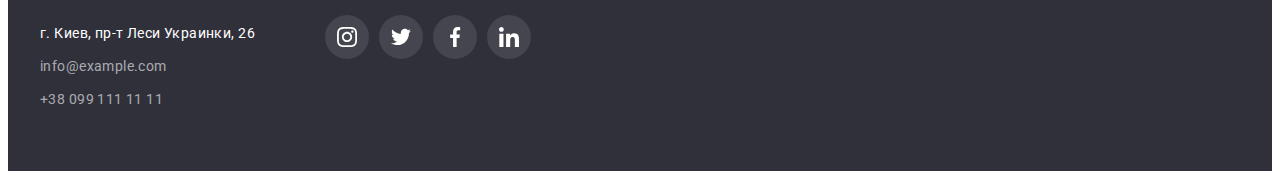
==== commit 2b6d0159: "make same header footer for portfolio page" ====
--- a/index.html
+++ b/index.html
@@ -140,28 +140,28 @@
                         <li class="social-item">
                             <button class="social-btn">
                                 <svg class="icon-social" width="20px" height="20px">
-                                    <use href="images/icons.svg#icon-instagram"></use>
+                                    <use href="./images/icons.svg#icon-instagram"></use>
                                 </svg>
                             </button>
                         </li>
                         <li class="social-item">
                             <button class="social-btn">
                                 <svg class="icon-social" width="20px" height="20px">
-                                    <use href="images/icons.svg#icon-twitter"></use>
+                                    <use href="./images/icons.svg#icon-twitter"></use>
                                 </svg>
                             </button>
                         </li>
                         <li class="social-item">
                             <button class="social-btn">
                                 <svg class="icon-social" width="20px" height="20px">
-                                    <use href="images/icons.svg#icon-facebook"></use>
+                                    <use href="./images/icons.svg#icon-facebook"></use>
                                 </svg>
                             </button>
                         </li>
                         <li class="social-item">
                             <button class="social-btn">
                                 <svg class="icon-social" width="20px" height="20px">
-                                    <use href="images/icons.svg#icon-linkedin"></use>
+                                    <use href="./images/icons.svg#icon-linkedin"></use>
                                 </svg>
                             </button>
                         </li>
@@ -178,28 +178,28 @@
                             <li class="social-item">
                                 <button class="social-btn">
                                     <svg class="icon-social" width="20px" height="20px">
-                                        <use href="images/icons.svg#icon-instagram"></use>
-                                    </svg>
-                                </button>
-                            </li>
-                            <li class="social-item">
-                                <button class="social-btn">
-                                    <svg class="icon-social" width="20px" height="20px">
-                                        <use href="images/icons.svg#icon-twitter"></use>
-                                    </svg>
-                                </button>
-                            </li>
-                            <li class="social-item">
-                                <button class="social-btn">
-                                    <svg class="icon-social" width="20px" height="20px">
-                                        <use href="images/icons.svg#icon-facebook"></use>
-                                    </svg>
-                                </button>
-                            </li>
-                            <li class="social-item">
-                                <button class="social-btn">
-                                    <svg class="icon-social" width="20px" height="20px">
-                                        <use href="images/icons.svg#icon-linkedin"></use>
+                                        <use href="./images/icons.svg#icon-instagram"></use>
+                                    </svg>
+                                </button>
+                            </li>
+                            <li class="social-item">
+                                <button class="social-btn">
+                                    <svg class="icon-social" width="20px" height="20px">
+                                        <use href="./images/icons.svg#icon-twitter"></use>
+                                    </svg>
+                                </button>
+                            </li>
+                            <li class="social-item">
+                                <button class="social-btn">
+                                    <svg class="icon-social" width="20px" height="20px">
+                                        <use href="./images/icons.svg#icon-facebook"></use>
+                                    </svg>
+                                </button>
+                            </li>
+                            <li class="social-item">
+                                <button class="social-btn">
+                                    <svg class="icon-social" width="20px" height="20px">
+                                        <use href="./images/icons.svg#icon-linkedin"></use>
                                     </svg>
                                 </button>
                             </li>
@@ -216,28 +216,28 @@
                             <li class="social-item">
                                 <button class="social-btn">
                                     <svg class="icon-social" width="20px" height="20px">
-                                        <use href="images/icons.svg#icon-instagram"></use>
-                                    </svg>
-                                </button>
-                            </li>
-                            <li class="social-item">
-                                <button class="social-btn">
-                                    <svg class="icon-social" width="20px" height="20px">
-                                        <use href="images/icons.svg#icon-twitter"></use>
-                                    </svg>
-                                </button>
-                            </li>
-                            <li class="social-item">
-                                <button class="social-btn">
-                                    <svg class="icon-social" width="20px" height="20px">
-                                        <use href="images/icons.svg#icon-facebook"></use>
-                                    </svg>
-                                </button>
-                            </li>
-                            <li class="social-item">
-                                <button class="social-btn">
-                                    <svg class="icon-social" width="20px" height="20px">
-                                        <use href="images/icons.svg#icon-linkedin"></use>
+                                        <use href="./images/icons.svg#icon-instagram"></use>
+                                    </svg>
+                                </button>
+                            </li>
+                            <li class="social-item">
+                                <button class="social-btn">
+                                    <svg class="icon-social" width="20px" height="20px">
+                                        <use href="./images/icons.svg#icon-twitter"></use>
+                                    </svg>
+                                </button>
+                            </li>
+                            <li class="social-item">
+                                <button class="social-btn">
+                                    <svg class="icon-social" width="20px" height="20px">
+                                        <use href="./images/icons.svg#icon-facebook"></use>
+                                    </svg>
+                                </button>
+                            </li>
+                            <li class="social-item">
+                                <button class="social-btn">
+                                    <svg class="icon-social" width="20px" height="20px">
+                                        <use href="./images/icons.svg#icon-linkedin"></use>
                                     </svg>
                                 </button>
                             </li>
@@ -254,28 +254,28 @@
                             <li class="social-item">
                                 <button class="social-btn">
                                     <svg class="icon-social" width="20px" height="20px">
-                                        <use href="images/icons.svg#icon-instagram"></use>
-                                    </svg>
-                                </button>
-                            </li>
-                            <li class="social-item">
-                                <button class="social-btn">
-                                    <svg class="icon-social" width="20px" height="20px">
-                                        <use href="images/icons.svg#icon-twitter"></use>
-                                    </svg>
-                                </button>
-                            </li>
-                            <li class="social-item">
-                                <button class="social-btn">
-                                    <svg class="icon-social" width="20px" height="20px">
-                                        <use href="images/icons.svg#icon-facebook"></use>
-                                    </svg>
-                                </button>
-                            </li>
-                            <li class="social-item">
-                                <button class="social-btn">
-                                    <svg class="icon-social" width="20px" height="20px">
-                                        <use href="images/icons.svg#icon-linkedin"></use>
+                                        <use href="./images/icons.svg#icon-instagram"></use>
+                                    </svg>
+                                </button>
+                            </li>
+                            <li class="social-item">
+                                <button class="social-btn">
+                                    <svg class="icon-social" width="20px" height="20px">
+                                        <use href="./images/icons.svg#icon-twitter"></use>
+                                    </svg>
+                                </button>
+                            </li>
+                            <li class="social-item">
+                                <button class="social-btn">
+                                    <svg class="icon-social" width="20px" height="20px">
+                                        <use href="./images/icons.svg#icon-facebook"></use>
+                                    </svg>
+                                </button>
+                            </li>
+                            <li class="social-item">
+                                <button class="social-btn">
+                                    <svg class="icon-social" width="20px" height="20px">
+                                        <use href="./images/icons.svg#icon-linkedin"></use>
                                     </svg>
                                 </button>
                             </li>
@@ -340,18 +340,57 @@
 
     <!-- footer -->
     <footer class="footer">
-        <div class="container">
-            <a class="logo-footer" href="./index.html">
-                <span class="logo-color">Web</span>Studio
-            </a>
-            <address class="footer-address">
-                <ul class="footer-list">
-                    <li class="adr-item"> <a class="address-link" href="">г. Киев, пр-т Леси Украинки, 26</a> </li>
-                    <li class="contact-atribute adr-item"> <a class="address-link" href="mailto:info@devstudio.com">info@example.com</a></li>
-                    <li class="contact-atribute adr-item"> <a class="address-link" href="tel:+380991111111">+38 099 111 11 11</a> </li>
+        <div class="container footer-joinus">
+            
+            <div class="left-block">
+                <a class="logo-footer" href="./index.html">
+                    <span class="logo-color">Web</span>Studio
+                </a>
+                <address class="footer-address">
+                    <ul class="footer-list">
+                        <li class="adr-item"> <a class="address-link" href="">г. Киев, пр-т Леси Украинки, 26</a> </li>
+                        <li class="contact-atribute adr-item"> <a class="address-link"
+                                href="mailto:info@devstudio.com">info@example.com</a></li>
+                        <li class="contact-atribute adr-item"> <a class="address-link" href="tel:+380991111111">+38 099 111 11 11</a>
+                        </li>
+                    </ul>
+                </address>
+            </div>
+            
+            <div class="joinus">
+                <h3 class="joinus-title">Присоеденяйтесь</h3>
+                <ul class="social-ftr-list">
+                    <li class="social-ftr-item">
+                        <button class="social-ftr-btn">
+                            <svg class="icon-ftr-social" width="20px" height="20px">
+                                <use href="./images/icons.svg#icon-instagram"></use>
+                            </svg>
+                        </button>
+                    </li>
+                    <li class="social-ftr-item">
+                        <button class="social-ftr-btn">
+                            <svg class="icon-ftr-social" width="20px" height="20px">
+                                <use href="./images/icons.svg#icon-twitter"></use>
+                            </svg>
+                        </button>
+                    </li>
+                    <li class="social-ftr-item">
+                        <button class="social-ftr-btn">
+                            <svg class="icon-ftr-social" width="20px" height="20px">
+                                <use href="./images/icons.svg#icon-facebook"></use>
+                            </svg>
+                        </button>
+                    </li>
+                    <li class="social-ftr-item">
+                        <button class="social-ftr-btn">
+                            <svg class="icon-ftr-social" width="20px" height="20px">
+                                <use href="./images/icons.svg#icon-linkedin"></use>
+                            </svg>
+                        </button>
+                    </li>
                 </ul>
-            </address>
-        </div>
+            </div>
+    </div>
     </footer>
 
 </body>
--- a/styles.css/styles.css
+++ b/styles.css/styles.css
@@ -492,6 +492,7 @@
 }
 /* footer */
 .footer {
+  display: flex;
   background-color: #2f303a;
   padding-top: 60px;
   padding-bottom: 60px;
@@ -536,3 +537,99 @@
 .address-link:focus {
   color: var(--hover-color);
 }
+.joinus {
+  display: inline-block;
+  margin-left: 70px;
+  margin-top: 12px;
+}
+.joinus-title {
+  font-size: 14px;
+  line-height: 1.17;
+  font-weight: 700;
+  letter-spacing: 0.03em;
+  text-transform: uppercase;
+  color: var(--footer-text-color);
+}
+.social-ftr-list {
+  contain: '';
+  display: flex;
+  list-style: none;
+  margin-top: 16px;
+  width: 206px;
+}
+.social-ftr-btn {
+  content: '';
+  display: inline-flex;
+  padding: 0;
+  margin: 0;
+  border: none;
+  width: 44px;
+  height: 44px;
+  border-radius: 50%;
+  background-position: center;
+  background-color: rgba(255, 255, 255, 0.1);
+  fill: var(--footer-text-color);
+  justify-content: center;
+  align-items: center;
+}
+.footer-joinus {
+  display: flex;
+}
+.icon-ftr-social {
+  content: '';
+  display: inline-flex;
+}
+.social-ftr-item {
+  align-items: center;
+}
+.social-ftr-item:nth-child(-n + 3) {
+  margin-right: 10px;
+}
+.social-ftr-btn:hover,
+.social-ftr-btn:focus {
+  content: '';
+  background-color: var(--hover-color);
+}
+
+/* .social-list {
+  contain: '';
+  display: flex;
+  list-style: none;
+  margin-top: 16px;
+  width: 206px;
+  margin-left: auto;
+  margin-right: auto;
+}
+.social-btn {
+  content: '';
+  display: inline-flex;
+  padding: 0;
+  margin: 0;
+  border: none;
+  width: 44px;
+  height: 44px;
+  border-radius: 50%;
+  background-position: center;
+  background-color: transparent;
+  fill: var(--social-icon-color);
+  justify-content: center;
+  align-items: center;
+}
+.icon-social {
+  content: '';
+  display: inline-flex;
+
+  fill: var(--social-icon-color);
+}
+.social-btn:hover,
+.social-btn:focus {
+  content: '';
+  fill: var(--footer-text-color);
+  background-color: var(--hover-color);
+}
+
+.social-item:nth-child(-n + 3) {
+  margin-right: 10px;
+}
+.social-item {
+  align-items: center;  */
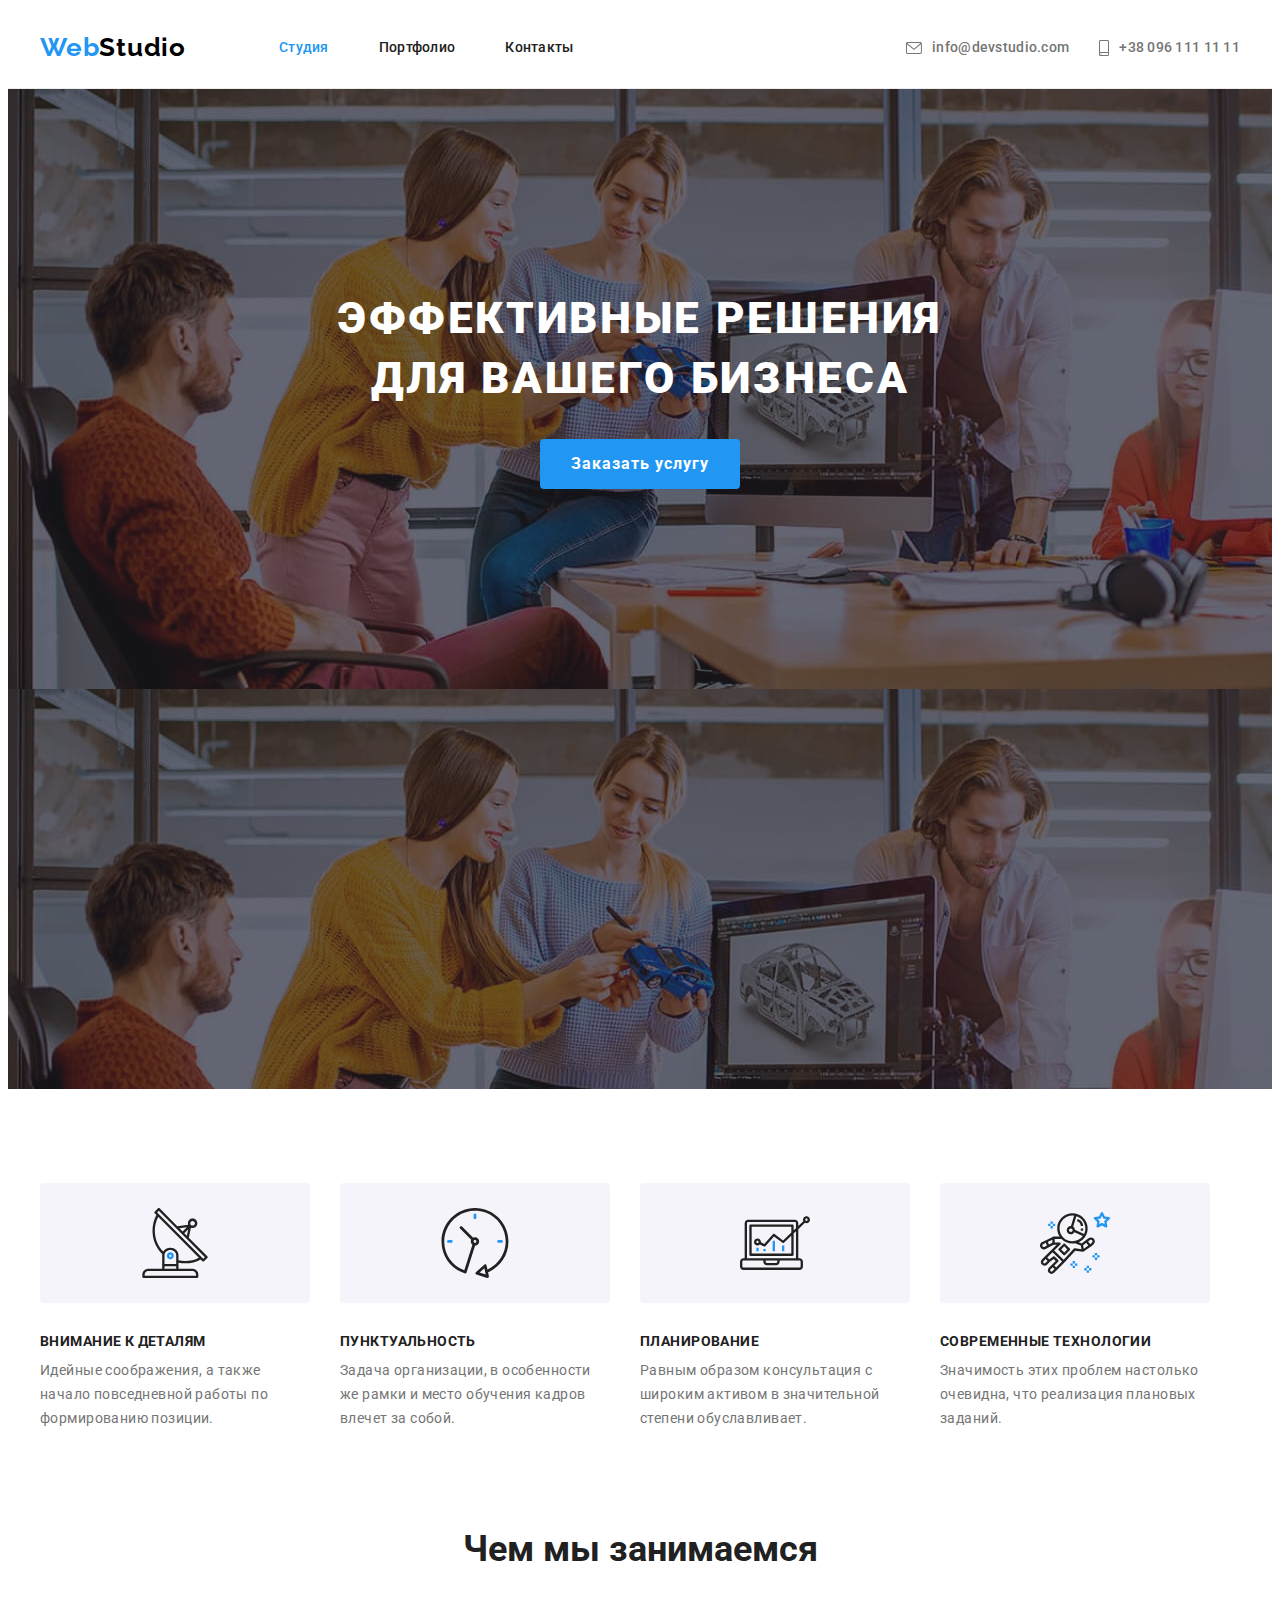
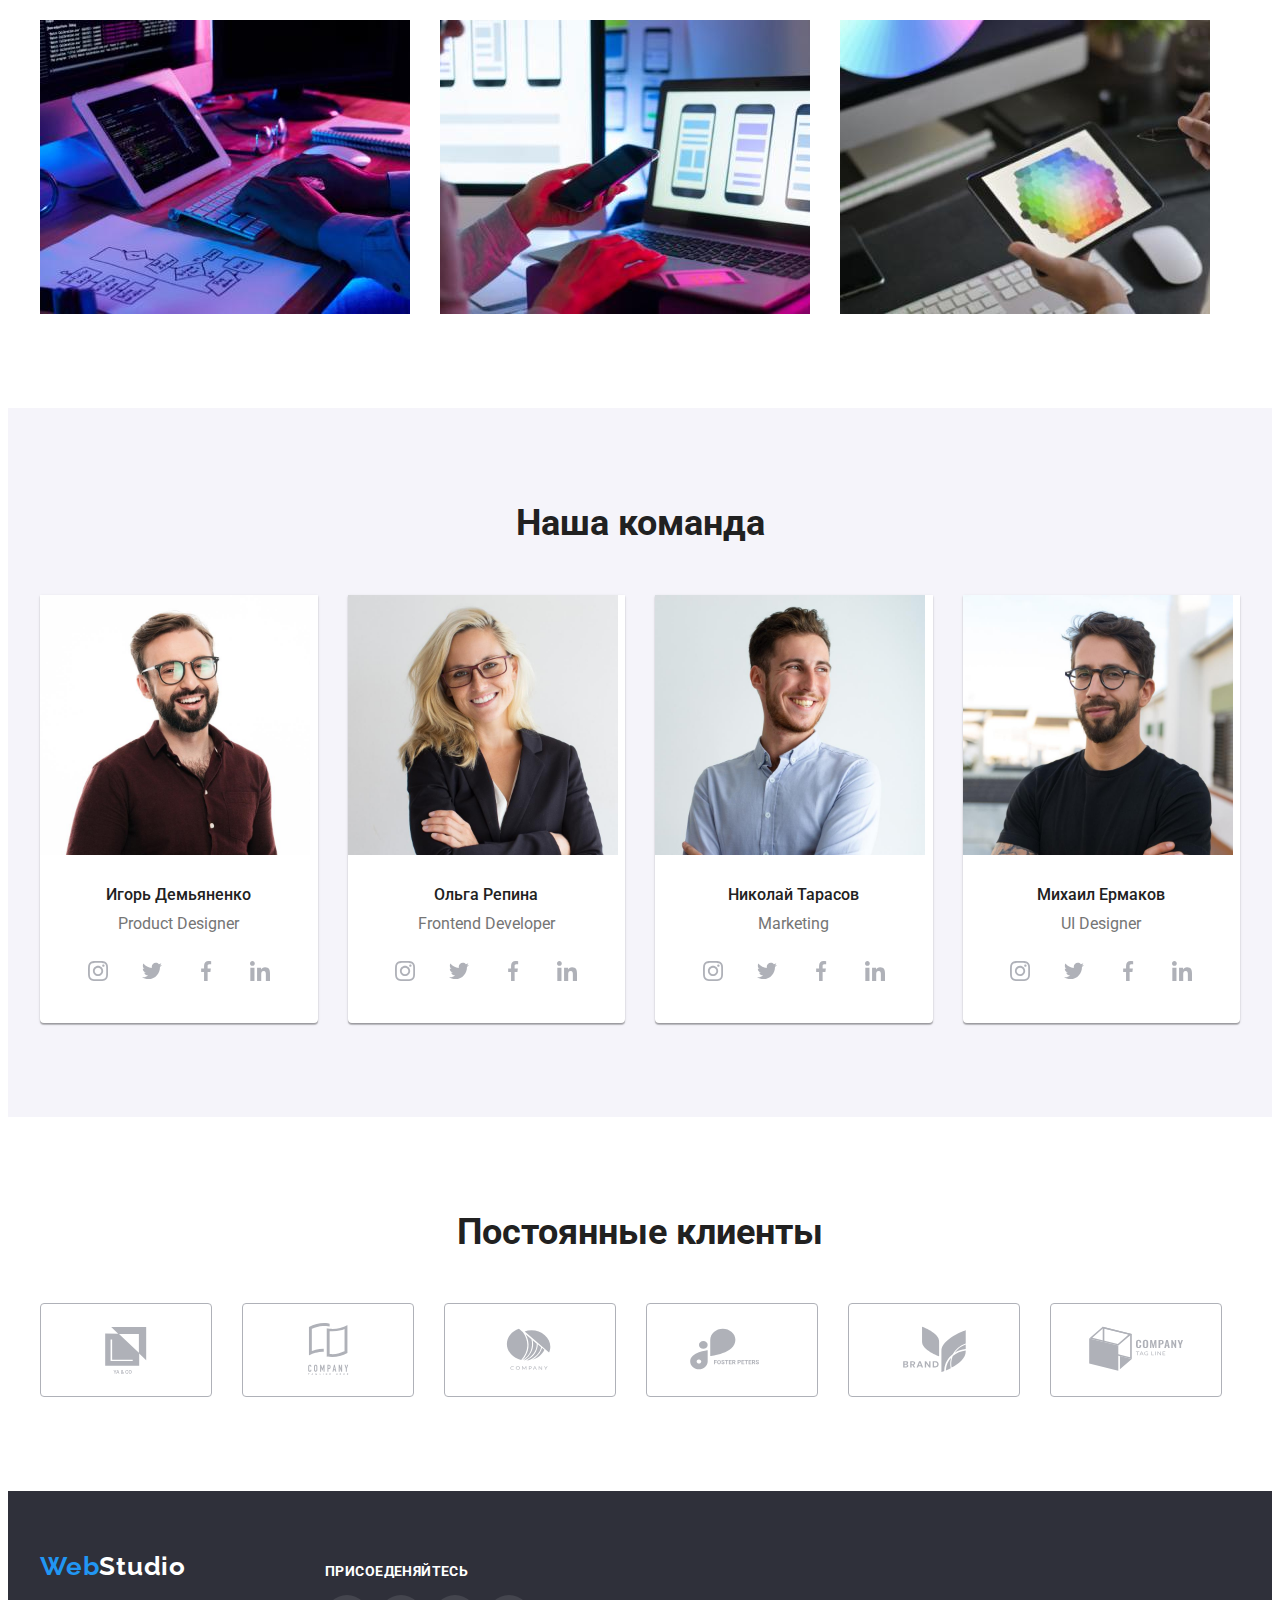
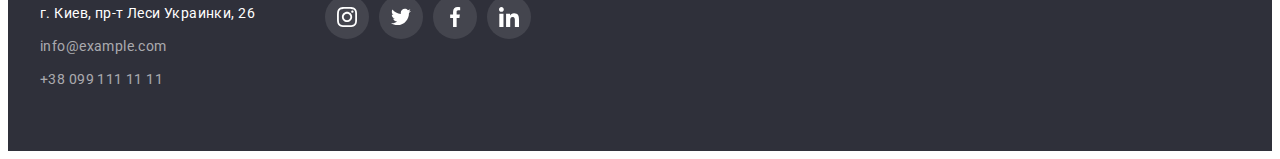
==== commit 0ef3b9c9: "change buttons to links" ====
--- a/index.html
+++ b/index.html
@@ -138,32 +138,32 @@
                     
                     <ul class="social-list">
                         <li class="social-item">
-                            <button class="social-btn">
+                            <a class="social-link" href="">
                                 <svg class="icon-social" width="20px" height="20px">
                                     <use href="./images/icons.svg#icon-instagram"></use>
                                 </svg>
-                            </button>
+                            </a>
                         </li>
                         <li class="social-item">
-                            <button class="social-btn">
+                            <a class="social-link" href="">
                                 <svg class="icon-social" width="20px" height="20px">
                                     <use href="./images/icons.svg#icon-twitter"></use>
                                 </svg>
-                            </button>
+                            </a>
                         </li>
                         <li class="social-item">
-                            <button class="social-btn">
+                            <a class="social-link" href="">
                                 <svg class="icon-social" width="20px" height="20px">
                                     <use href="./images/icons.svg#icon-facebook"></use>
                                 </svg>
-                            </button>
+                            </a>
                         </li>
                         <li class="social-item">
-                            <button class="social-btn">
+                            <a class="social-link" href="">
                                 <svg class="icon-social" width="20px" height="20px">
                                     <use href="./images/icons.svg#icon-linkedin"></use>
                                 </svg>
-                            </button>
+                            </a>
                         </li>
                     </ul>
                     </div>
@@ -176,32 +176,32 @@
                         <p class="team-text">Frontend Developer</p>
                         <ul class="social-list">
                             <li class="social-item">
-                                <button class="social-btn">
+                                <a class="social-link" href="">
                                     <svg class="icon-social" width="20px" height="20px">
                                         <use href="./images/icons.svg#icon-instagram"></use>
                                     </svg>
-                                </button>
-                            </li>
-                            <li class="social-item">
-                                <button class="social-btn">
+                                </a>
+                            </li>
+                            <li class="social-item">
+                                <a class="social-link" href="">
                                     <svg class="icon-social" width="20px" height="20px">
                                         <use href="./images/icons.svg#icon-twitter"></use>
                                     </svg>
-                                </button>
-                            </li>
-                            <li class="social-item">
-                                <button class="social-btn">
+                                </a>
+                            </li>
+                            <li class="social-item">
+                                <a class="social-link" href="">
                                     <svg class="icon-social" width="20px" height="20px">
                                         <use href="./images/icons.svg#icon-facebook"></use>
                                     </svg>
-                                </button>
-                            </li>
-                            <li class="social-item">
-                                <button class="social-btn">
+                                </a>
+                            </li>
+                            <li class="social-item">
+                                <a class="social-link" href="">
                                     <svg class="icon-social" width="20px" height="20px">
                                         <use href="./images/icons.svg#icon-linkedin"></use>
                                     </svg>
-                                </button>
+                                </a>
                             </li>
                         </ul>
                     </div>
@@ -214,32 +214,32 @@
                         <p class="team-text">Marketing</p>
                         <ul class="social-list">
                             <li class="social-item">
-                                <button class="social-btn">
+                                <a class="social-link" href="">
                                     <svg class="icon-social" width="20px" height="20px">
                                         <use href="./images/icons.svg#icon-instagram"></use>
                                     </svg>
-                                </button>
-                            </li>
-                            <li class="social-item">
-                                <button class="social-btn">
+                                </a>
+                            </li>
+                            <li class="social-item">
+                                <a class="social-link" href="">
                                     <svg class="icon-social" width="20px" height="20px">
                                         <use href="./images/icons.svg#icon-twitter"></use>
                                     </svg>
-                                </button>
-                            </li>
-                            <li class="social-item">
-                                <button class="social-btn">
+                                </a>
+                            </li>
+                            <li class="social-item">
+                                <a class="social-link" href="">
                                     <svg class="icon-social" width="20px" height="20px">
                                         <use href="./images/icons.svg#icon-facebook"></use>
                                     </svg>
-                                </button>
-                            </li>
-                            <li class="social-item">
-                                <button class="social-btn">
+                                </a>
+                            </li>
+                            <li class="social-item">
+                                <a class="social-link" href="">
                                     <svg class="icon-social" width="20px" height="20px">
                                         <use href="./images/icons.svg#icon-linkedin"></use>
                                     </svg>
-                                </button>
+                                </a>
                             </li>
                         </ul>
                     </div>
@@ -252,32 +252,32 @@
                         <p class="team-text">UI Designer</p>
                         <ul class="social-list">
                             <li class="social-item">
-                                <button class="social-btn">
+                                <a class="social-link" href="">
                                     <svg class="icon-social" width="20px" height="20px">
                                         <use href="./images/icons.svg#icon-instagram"></use>
                                     </svg>
-                                </button>
-                            </li>
-                            <li class="social-item">
-                                <button class="social-btn">
+                                </a>
+                            </li>
+                            <li class="social-item">
+                                <a class="social-link" href="">
                                     <svg class="icon-social" width="20px" height="20px">
                                         <use href="./images/icons.svg#icon-twitter"></use>
                                     </svg>
-                                </button>
-                            </li>
-                            <li class="social-item">
-                                <button class="social-btn">
+                                </a>
+                            </li>
+                            <li class="social-item">
+                                <a class="social-link" href="">
                                     <svg class="icon-social" width="20px" height="20px">
                                         <use href="./images/icons.svg#icon-facebook"></use>
                                     </svg>
-                                </button>
-                            </li>
-                            <li class="social-item">
-                                <button class="social-btn">
+                                </a>
+                            </li>
+                            <li class="social-item">
+                                <a class="social-link" href="">
                                     <svg class="icon-social" width="20px" height="20px">
                                         <use href="./images/icons.svg#icon-linkedin"></use>
                                     </svg>
-                                </button>
+                                </a>
                             </li>
                         </ul>
                     </div>
@@ -291,46 +291,46 @@
                 <h2 class="section-title">Постоянные клиенты</h2>
                 <ul class="clients-list">
                     <li class="clients-item">
-                        <button class="client-btn">
+                        <a class="client-link" href="">
                             <svg class="icon-client" width="170px" height="92px">
                                 <use href="./images/icons.svg#icon-client1"></use>
                             </svg>
-                        </button>
-                    </li>
-                    <li class="clients-item">
-                        <button class="client-btn">
+                        </a>
+                    </li>
+                    <li class="clients-item">
+                        <a class="client-link" href="">
                             <svg class="icon-client" width="170px" height="92px">
                                 <use href="./images/icons.svg#icon-client2"></use>
                             </svg>
-                        </button>
-                    </li>
-                    <li class="clients-item">
-                        <button class="client-btn">
+                        </a>
+                    </li>
+                    <li class="clients-item">
+                        <a class="client-link" href="">
                             <svg class="icon-client" width="170px" height="92px">
                                 <use href="./images/icons.svg#icon-client3"></use>
                             </svg>
-                        </button>
-                    </li>
-                    <li class="clients-item">
-                        <button class="client-btn">
+                        </a>
+                    </li>
+                    <li class="clients-item">
+                        <a class="client-link" href="">
                             <svg class="icon-client" width="170px" height="92px">
                                 <use href="./images/icons.svg#icon-client4"></use>
                             </svg>
-                        </button>
-                    </li>
-                    <li class="clients-item">
-                        <button class="client-btn">
+                        </a>
+                    </li>
+                    <li class="clients-item">
+                        <a class="client-link" href="">
                             <svg class="icon-client" width="170px" height="92px">
                                 <use href="./images/icons.svg#icon-client5"></use>
                             </svg>
-                        </button>
-                    </li>
-                    <li class="clients-item">
-                        <button class="client-btn">
+                        </a>
+                    </li>
+                    <li class="clients-item">
+                        <a class="client-link" href="">
                             <svg class="icon-client" width="170px" height="92px">
                                 <use href="./images/icons.svg#icon-client6"></use>
                             </svg>
-                        </button>
+                        </a>
                     </li>
                 </ul>
             </div>
@@ -361,32 +361,32 @@
                 <h3 class="joinus-title">Присоеденяйтесь</h3>
                 <ul class="social-ftr-list">
                     <li class="social-ftr-item">
-                        <button class="social-ftr-btn">
+                        <a class="social-ftr-link" href="">
                             <svg class="icon-ftr-social" width="20px" height="20px">
                                 <use href="./images/icons.svg#icon-instagram"></use>
                             </svg>
-                        </button>
+                        </a>
                     </li>
                     <li class="social-ftr-item">
-                        <button class="social-ftr-btn">
+                        <a class="social-ftr-link" href="">
                             <svg class="icon-ftr-social" width="20px" height="20px">
                                 <use href="./images/icons.svg#icon-twitter"></use>
                             </svg>
-                        </button>
+                        </a>
                     </li>
                     <li class="social-ftr-item">
-                        <button class="social-ftr-btn">
+                        <a class="social-ftr-link" href="">
                             <svg class="icon-ftr-social" width="20px" height="20px">
                                 <use href="./images/icons.svg#icon-facebook"></use>
                             </svg>
-                        </button>
+                        </a>
                     </li>
                     <li class="social-ftr-item">
-                        <button class="social-ftr-btn">
+                        <a class="social-ftr-link" href="">
                             <svg class="icon-ftr-social" width="20px" height="20px">
                                 <use href="./images/icons.svg#icon-linkedin"></use>
                             </svg>
-                        </button>
+                        </a>
                     </li>
                 </ul>
             </div>
--- a/styles.css/styles.css
+++ b/styles.css/styles.css
@@ -203,7 +203,7 @@
   padding-top: var(--between-section-margin);
 }
 .pluses-title {
-  margin-top: 50px;
+  margin-top: 30px;
 }
 .section-list > li:nth-child(-n + 3) {
   margin-right: var(--between-list-margin);
@@ -314,7 +314,7 @@
   margin-left: auto;
   margin-right: auto;
 }
-.social-btn {
+.social-link {
   content: '';
   display: inline-flex;
   padding: 0;
@@ -335,8 +335,8 @@
 
   /* fill: var(--social-icon-color); */
 }
-.social-btn:hover,
-.social-btn:focus {
+.social-link:hover,
+.social-link:focus {
   content: '';
   fill: var(--footer-text-color);
   background-color: var(--hover-color);
@@ -358,7 +358,7 @@
   list-style: none;
   margin-top: 50px;
 }
-.client-btn {
+.client-link {
   list-style-type: none;
   content: '';
   display: flex;
@@ -557,7 +557,7 @@
   margin-top: 16px;
   width: 206px;
 }
-.social-ftr-btn {
+.social-ftr-link {
   content: '';
   display: inline-flex;
   padding: 0;
@@ -585,51 +585,8 @@
 .social-ftr-item:nth-child(-n + 3) {
   margin-right: 10px;
 }
-.social-ftr-btn:hover,
-.social-ftr-btn:focus {
+.social-ftr-link:hover,
+.social-ftr-link:focus {
   content: '';
   background-color: var(--hover-color);
 }
-
-/* .social-list {
-  contain: '';
-  display: flex;
-  list-style: none;
-  margin-top: 16px;
-  width: 206px;
-  margin-left: auto;
-  margin-right: auto;
-}
-.social-btn {
-  content: '';
-  display: inline-flex;
-  padding: 0;
-  margin: 0;
-  border: none;
-  width: 44px;
-  height: 44px;
-  border-radius: 50%;
-  background-position: center;
-  background-color: transparent;
-  fill: var(--social-icon-color);
-  justify-content: center;
-  align-items: center;
-}
-.icon-social {
-  content: '';
-  display: inline-flex;
-
-  fill: var(--social-icon-color);
-}
-.social-btn:hover,
-.social-btn:focus {
-  content: '';
-  fill: var(--footer-text-color);
-  background-color: var(--hover-color);
-}
-
-.social-item:nth-child(-n + 3) {
-  margin-right: 10px;
-}
-.social-item {
-  align-items: center;  */
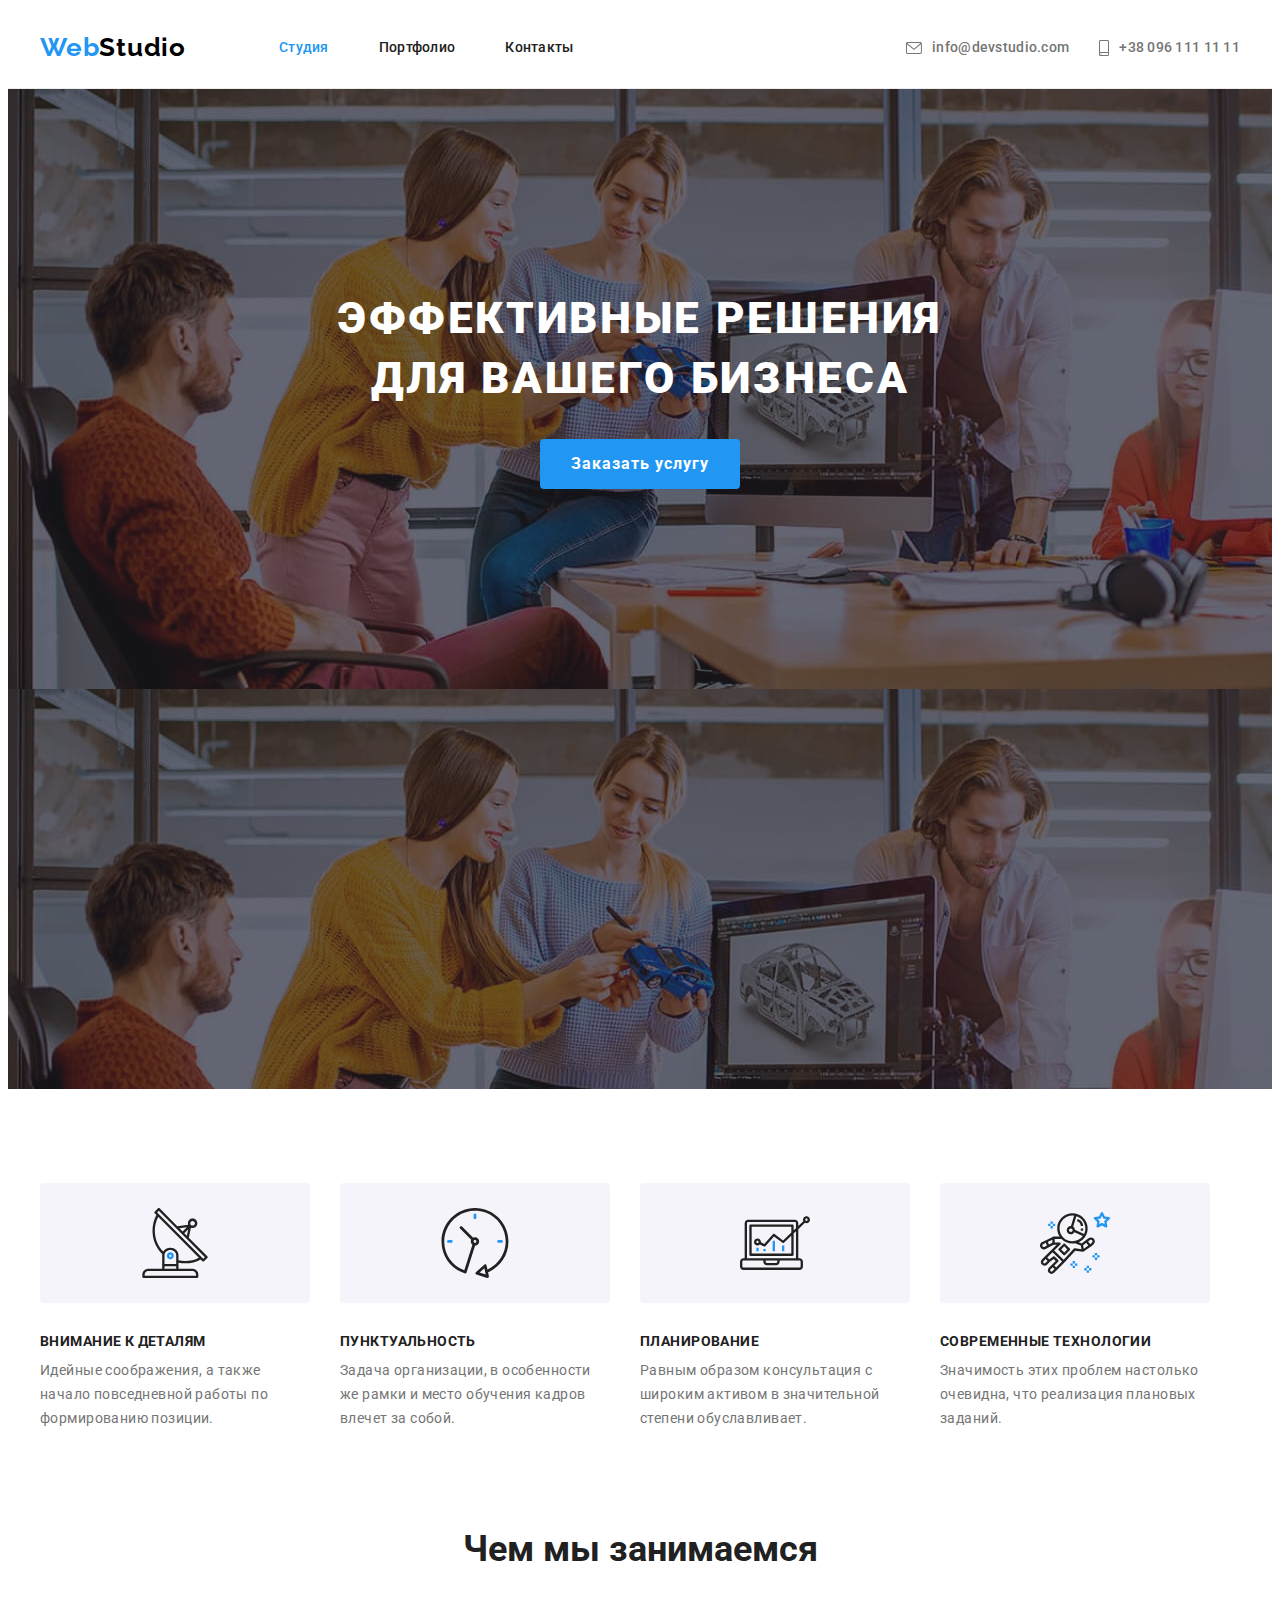
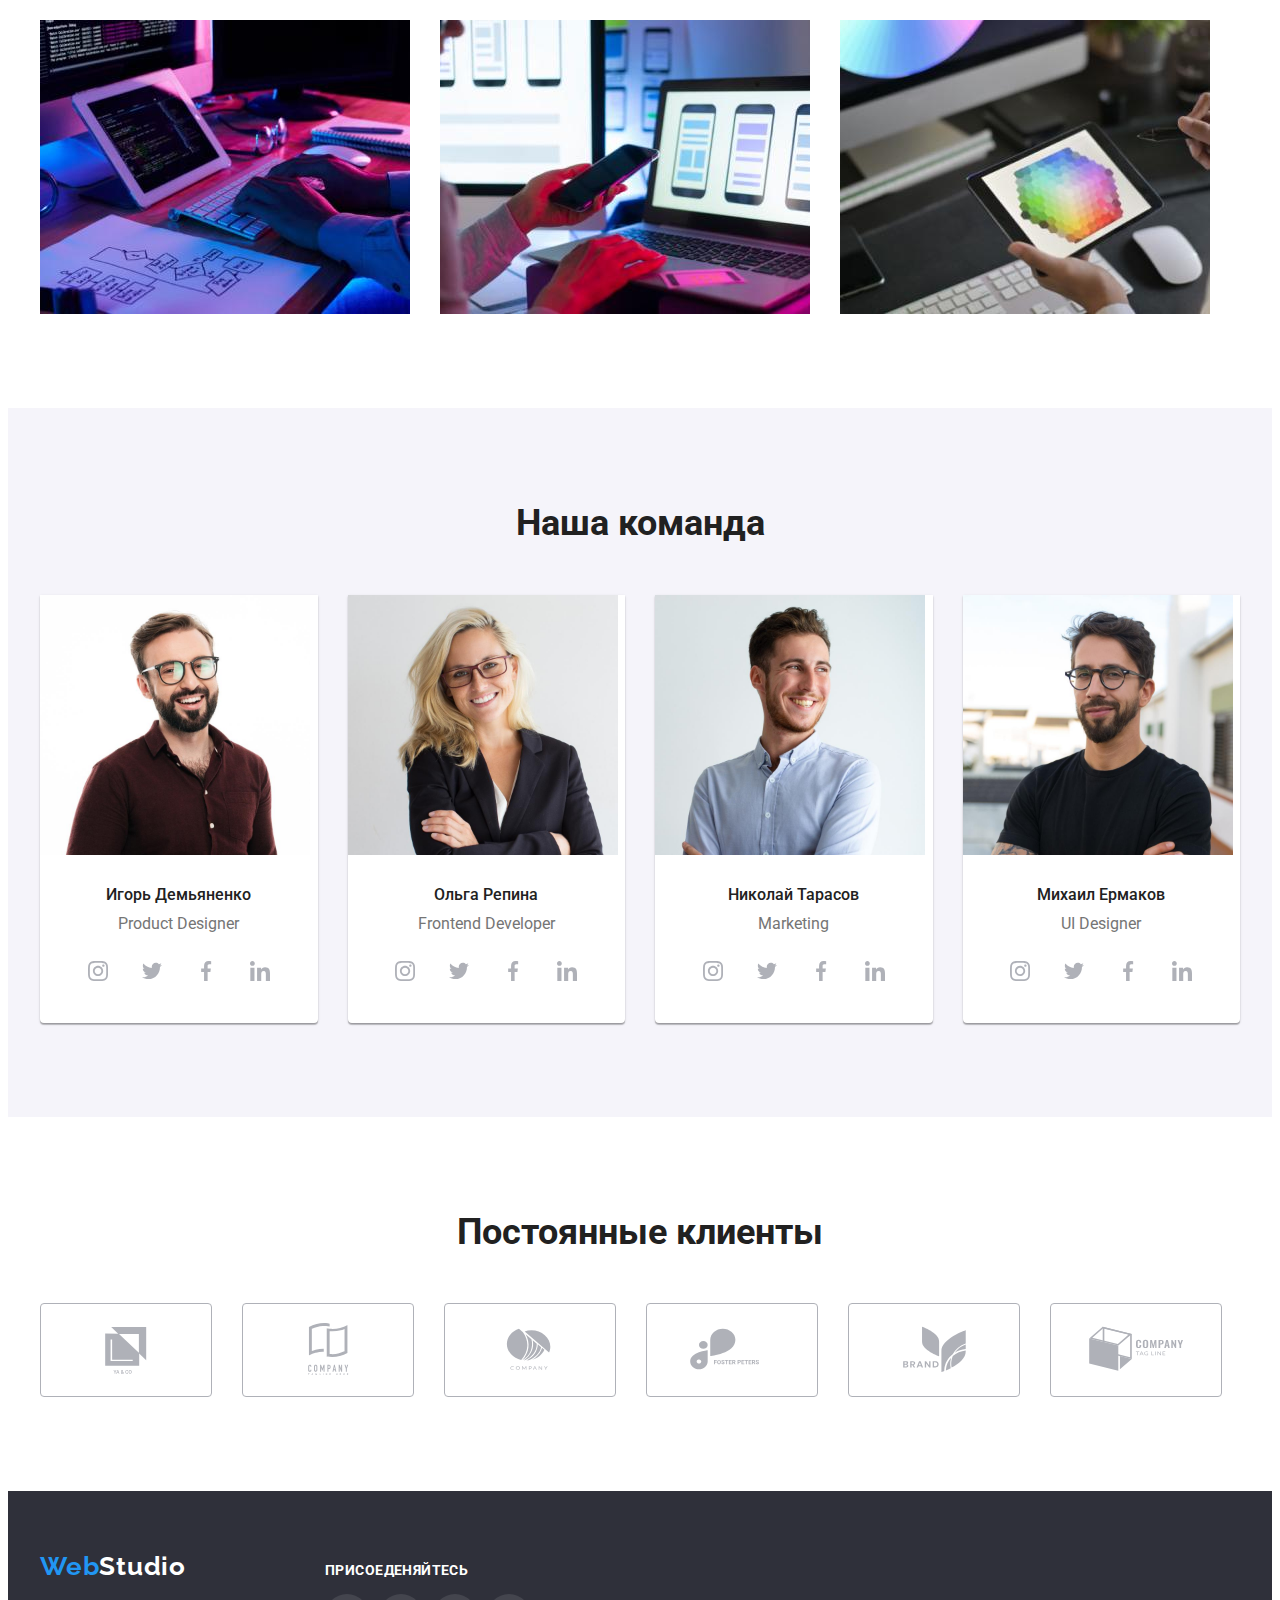
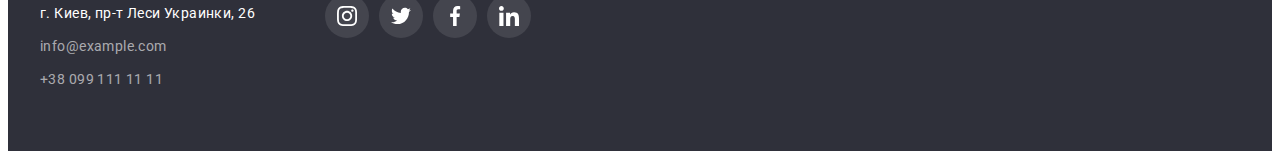
==== commit 618fb4c1: "fixes" ====
--- a/index.html
+++ b/index.html
@@ -139,28 +139,28 @@
                     <ul class="social-list">
                         <li class="social-item">
                             <a class="social-link" href="">
-                                <svg class="icon-social" width="20px" height="20px">
+                                <svg class="icon-social" width="20" height="20">
                                     <use href="./images/icons.svg#icon-instagram"></use>
                                 </svg>
                             </a>
                         </li>
                         <li class="social-item">
                             <a class="social-link" href="">
-                                <svg class="icon-social" width="20px" height="20px">
+                                <svg class="icon-social" width="20" height="20">
                                     <use href="./images/icons.svg#icon-twitter"></use>
                                 </svg>
                             </a>
                         </li>
                         <li class="social-item">
                             <a class="social-link" href="">
-                                <svg class="icon-social" width="20px" height="20px">
+                                <svg class="icon-social" width="20" height="20">
                                     <use href="./images/icons.svg#icon-facebook"></use>
                                 </svg>
                             </a>
                         </li>
                         <li class="social-item">
                             <a class="social-link" href="">
-                                <svg class="icon-social" width="20px" height="20px">
+                                <svg class="icon-social" width="20" height="20">
                                     <use href="./images/icons.svg#icon-linkedin"></use>
                                 </svg>
                             </a>
@@ -177,28 +177,28 @@
                         <ul class="social-list">
                             <li class="social-item">
                                 <a class="social-link" href="">
-                                    <svg class="icon-social" width="20px" height="20px">
+                                    <svg class="icon-social" width="20" height="20">
                                         <use href="./images/icons.svg#icon-instagram"></use>
                                     </svg>
                                 </a>
                             </li>
                             <li class="social-item">
                                 <a class="social-link" href="">
-                                    <svg class="icon-social" width="20px" height="20px">
+                                    <svg class="icon-social" width="20" height="20">
                                         <use href="./images/icons.svg#icon-twitter"></use>
                                     </svg>
                                 </a>
                             </li>
                             <li class="social-item">
                                 <a class="social-link" href="">
-                                    <svg class="icon-social" width="20px" height="20px">
+                                    <svg class="icon-social" width="20" height="20">
                                         <use href="./images/icons.svg#icon-facebook"></use>
                                     </svg>
                                 </a>
                             </li>
                             <li class="social-item">
                                 <a class="social-link" href="">
-                                    <svg class="icon-social" width="20px" height="20px">
+                                    <svg class="icon-social" width="20" height="20">
                                         <use href="./images/icons.svg#icon-linkedin"></use>
                                     </svg>
                                 </a>
@@ -215,28 +215,28 @@
                         <ul class="social-list">
                             <li class="social-item">
                                 <a class="social-link" href="">
-                                    <svg class="icon-social" width="20px" height="20px">
+                                    <svg class="icon-social" width="20" height="20">
                                         <use href="./images/icons.svg#icon-instagram"></use>
                                     </svg>
                                 </a>
                             </li>
                             <li class="social-item">
                                 <a class="social-link" href="">
-                                    <svg class="icon-social" width="20px" height="20px">
+                                    <svg class="icon-social" width="20" height="20">
                                         <use href="./images/icons.svg#icon-twitter"></use>
                                     </svg>
                                 </a>
                             </li>
                             <li class="social-item">
                                 <a class="social-link" href="">
-                                    <svg class="icon-social" width="20px" height="20px">
+                                    <svg class="icon-social" width="20" height="20">
                                         <use href="./images/icons.svg#icon-facebook"></use>
                                     </svg>
                                 </a>
                             </li>
                             <li class="social-item">
                                 <a class="social-link" href="">
-                                    <svg class="icon-social" width="20px" height="20px">
+                                    <svg class="icon-social" width="20" height="20">
                                         <use href="./images/icons.svg#icon-linkedin"></use>
                                     </svg>
                                 </a>
@@ -253,28 +253,28 @@
                         <ul class="social-list">
                             <li class="social-item">
                                 <a class="social-link" href="">
-                                    <svg class="icon-social" width="20px" height="20px">
+                                    <svg class="icon-social" width="20" height="20">
                                         <use href="./images/icons.svg#icon-instagram"></use>
                                     </svg>
                                 </a>
                             </li>
                             <li class="social-item">
                                 <a class="social-link" href="">
-                                    <svg class="icon-social" width="20px" height="20px">
+                                    <svg class="icon-social" width="20" height="20">
                                         <use href="./images/icons.svg#icon-twitter"></use>
                                     </svg>
                                 </a>
                             </li>
                             <li class="social-item">
                                 <a class="social-link" href="">
-                                    <svg class="icon-social" width="20px" height="20px">
+                                    <svg class="icon-social" width="20" height="20">
                                         <use href="./images/icons.svg#icon-facebook"></use>
                                     </svg>
                                 </a>
                             </li>
                             <li class="social-item">
                                 <a class="social-link" href="">
-                                    <svg class="icon-social" width="20px" height="20px">
+                                    <svg class="icon-social" width="20" height="20">
                                         <use href="./images/icons.svg#icon-linkedin"></use>
                                     </svg>
                                 </a>
@@ -292,42 +292,42 @@
                 <ul class="clients-list">
                     <li class="clients-item">
                         <a class="client-link" href="">
-                            <svg class="icon-client" width="170px" height="92px">
+                            <svg class="icon-client" width="170" height="92">
                                 <use href="./images/icons.svg#icon-client1"></use>
                             </svg>
                         </a>
                     </li>
                     <li class="clients-item">
                         <a class="client-link" href="">
-                            <svg class="icon-client" width="170px" height="92px">
+                            <svg class="icon-client" width="170" height="92">
                                 <use href="./images/icons.svg#icon-client2"></use>
                             </svg>
                         </a>
                     </li>
                     <li class="clients-item">
                         <a class="client-link" href="">
-                            <svg class="icon-client" width="170px" height="92px">
+                            <svg class="icon-client" width="170" height="92">
                                 <use href="./images/icons.svg#icon-client3"></use>
                             </svg>
                         </a>
                     </li>
                     <li class="clients-item">
                         <a class="client-link" href="">
-                            <svg class="icon-client" width="170px" height="92px">
+                            <svg class="icon-client" width="170" height="92">
                                 <use href="./images/icons.svg#icon-client4"></use>
                             </svg>
                         </a>
                     </li>
                     <li class="clients-item">
                         <a class="client-link" href="">
-                            <svg class="icon-client" width="170px" height="92px">
+                            <svg class="icon-client" width="170" height="92">
                                 <use href="./images/icons.svg#icon-client5"></use>
                             </svg>
                         </a>
                     </li>
                     <li class="clients-item">
                         <a class="client-link" href="">
-                            <svg class="icon-client" width="170px" height="92px">
+                            <svg class="icon-client" width="170" height="92">
                                 <use href="./images/icons.svg#icon-client6"></use>
                             </svg>
                         </a>
@@ -362,28 +362,28 @@
                 <ul class="social-ftr-list">
                     <li class="social-ftr-item">
                         <a class="social-ftr-link" href="">
-                            <svg class="icon-ftr-social" width="20px" height="20px">
+                            <svg class="icon-ftr-social" width="20" height="20">
                                 <use href="./images/icons.svg#icon-instagram"></use>
                             </svg>
                         </a>
                     </li>
                     <li class="social-ftr-item">
                         <a class="social-ftr-link" href="">
-                            <svg class="icon-ftr-social" width="20px" height="20px">
+                            <svg class="icon-ftr-social" width="20" height="20">
                                 <use href="./images/icons.svg#icon-twitter"></use>
                             </svg>
                         </a>
                     </li>
                     <li class="social-ftr-item">
                         <a class="social-ftr-link" href="">
-                            <svg class="icon-ftr-social" width="20px" height="20px">
+                            <svg class="icon-ftr-social" width="20" height="20">
                                 <use href="./images/icons.svg#icon-facebook"></use>
                             </svg>
                         </a>
                     </li>
                     <li class="social-ftr-item">
                         <a class="social-ftr-link" href="">
-                            <svg class="icon-ftr-social" width="20px" height="20px">
+                            <svg class="icon-ftr-social" width="20" height="20">
                                 <use href="./images/icons.svg#icon-linkedin"></use>
                             </svg>
                         </a>
--- a/styles.css/styles.css
+++ b/styles.css/styles.css
@@ -189,15 +189,17 @@
   display: flex;
 }
 .pluses-icon-bg {
+  display: flex;
   border: none;
   background-color: #f5f4fa;
   border-radius: 4px;
   height: 120px;
-  width: 270px;
+  justify-content: center;
+  align-items: center;
 }
 .icon-pluses {
-  content: '';
-  margin: 25px 100px;
+  display: flex;
+  content: '';
 }
 .section-pluses {
   padding-top: var(--between-section-margin);
@@ -365,10 +367,12 @@
   padding: 0;
   margin: 0;
   border: none;
-  fill: var(--social-icon-color);
+
   background-color: var(--footer-text-color);
-}
-.icon-client {
+  justify-content: center;
+  align-items: center;
+}
+.client-link {
   content: '';
   border: 1px solid #afb1b8;
   border-radius: 4px;
@@ -377,8 +381,8 @@
 .clients-item:nth-child(-n + 5) {
   margin-right: 30px;
 }
-.icon-client:hover,
-.icon-client:focus {
+.client-link:hover,
+.client-link:focus {
   content: '';
   fill: var(--hover-color);
   border: 1px solid var(--hover-color);
@@ -540,7 +544,6 @@
 .joinus {
   display: inline-block;
   margin-left: 70px;
-  margin-top: 12px;
 }
 .joinus-title {
   font-size: 14px;
@@ -574,6 +577,7 @@
 }
 .footer-joinus {
   display: flex;
+  align-items: baseline;
 }
 .icon-ftr-social {
   content: '';
